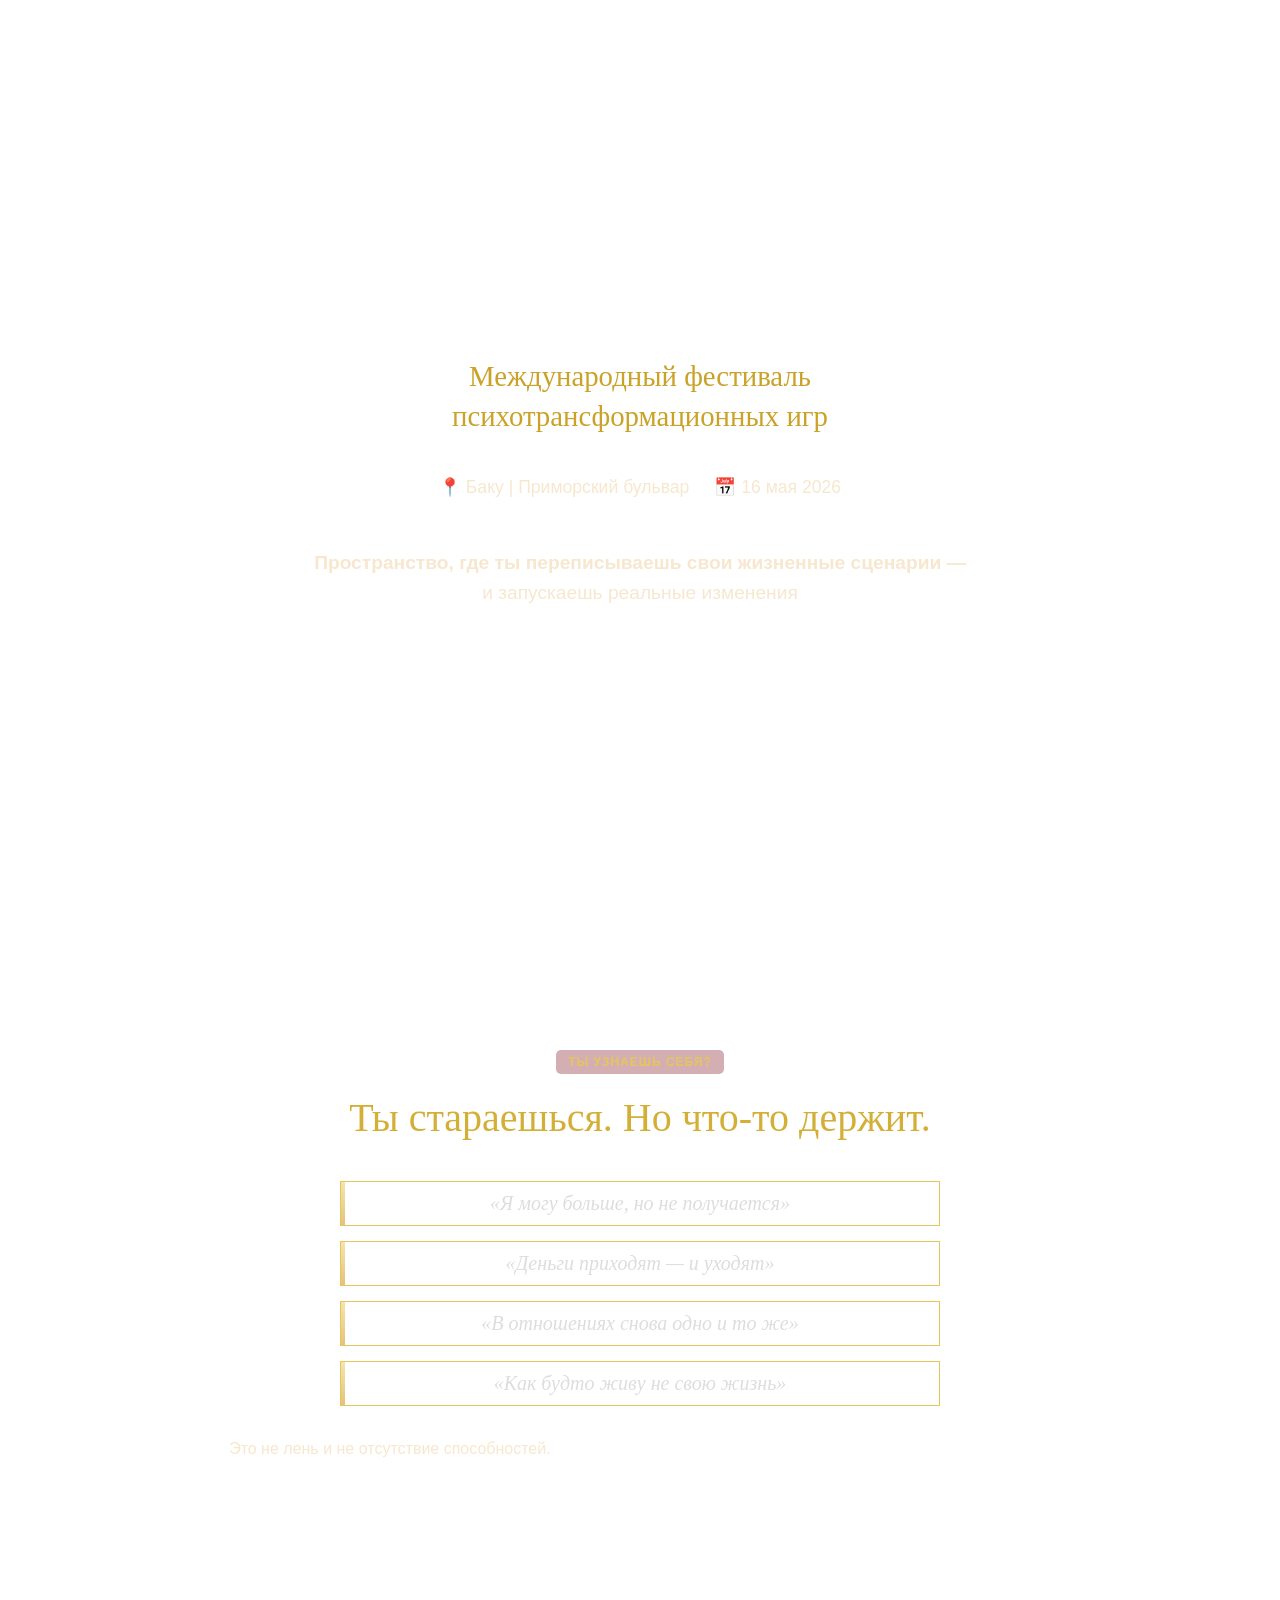
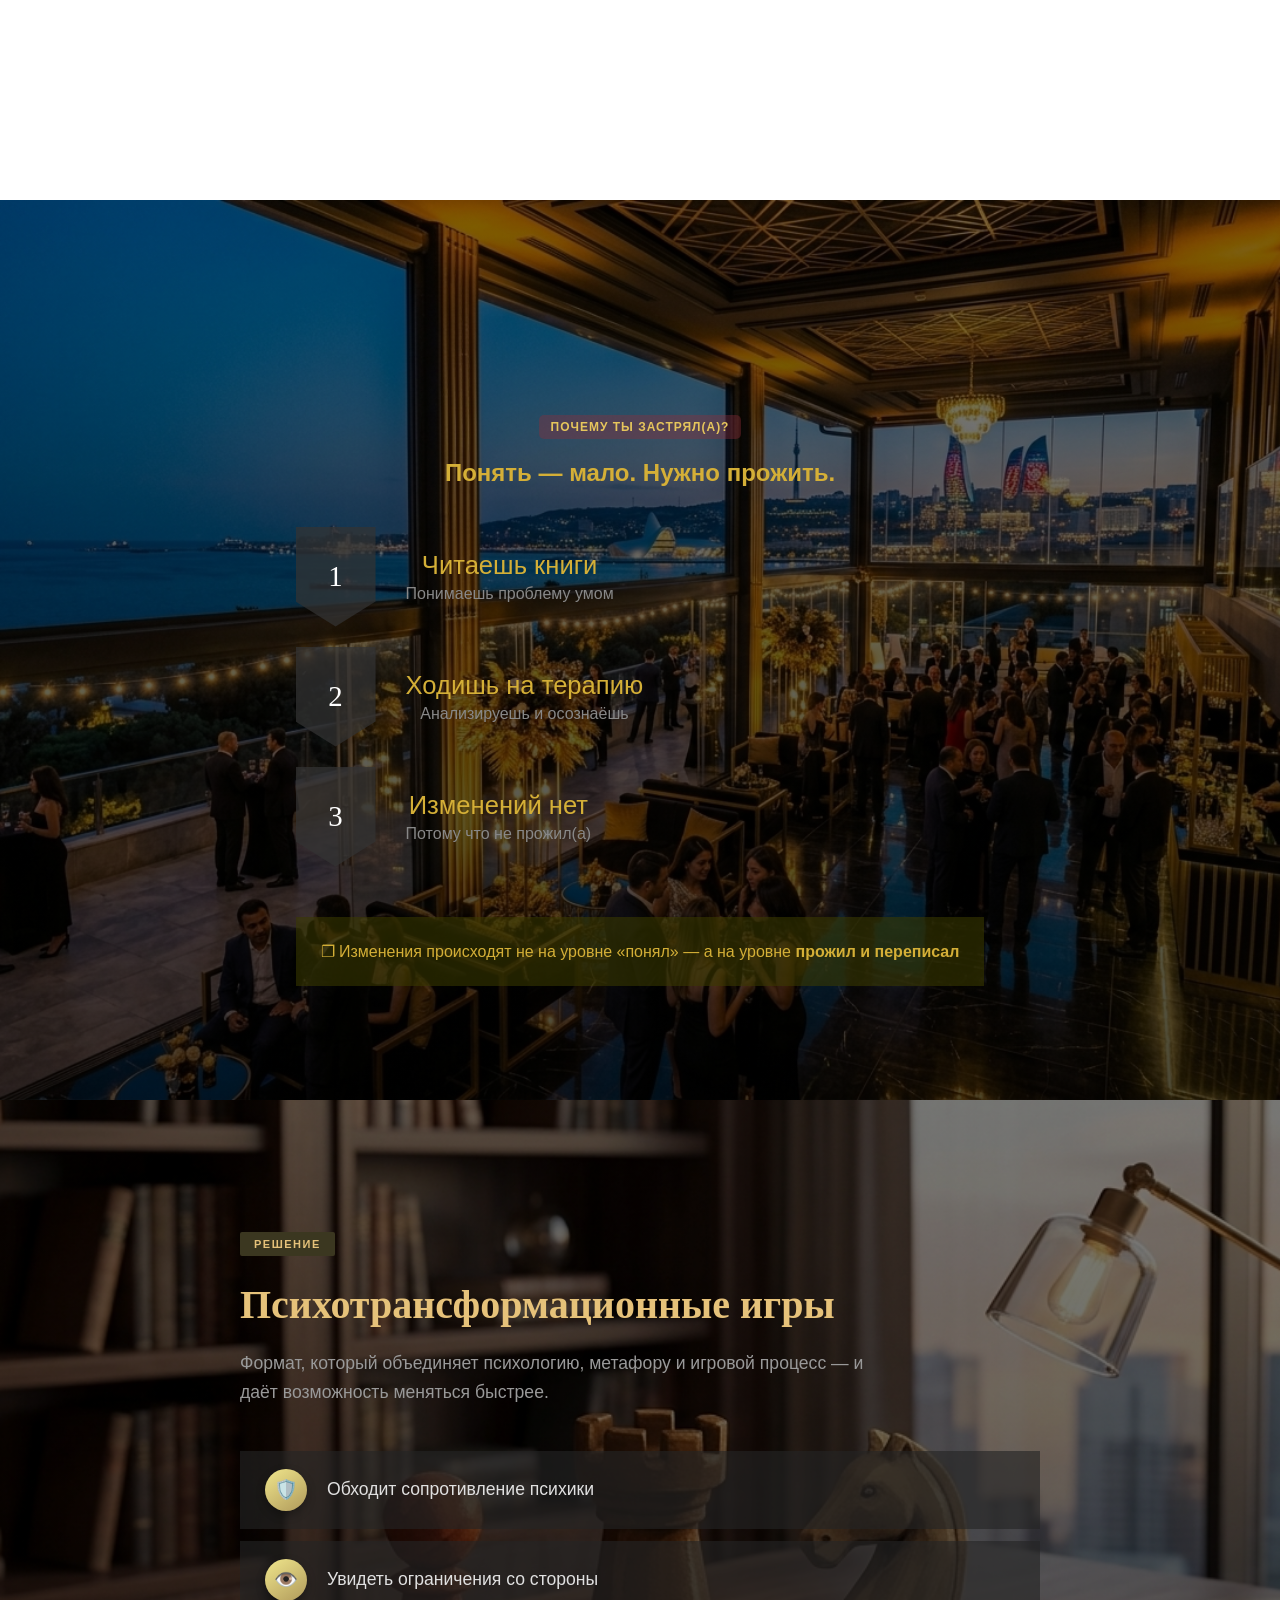
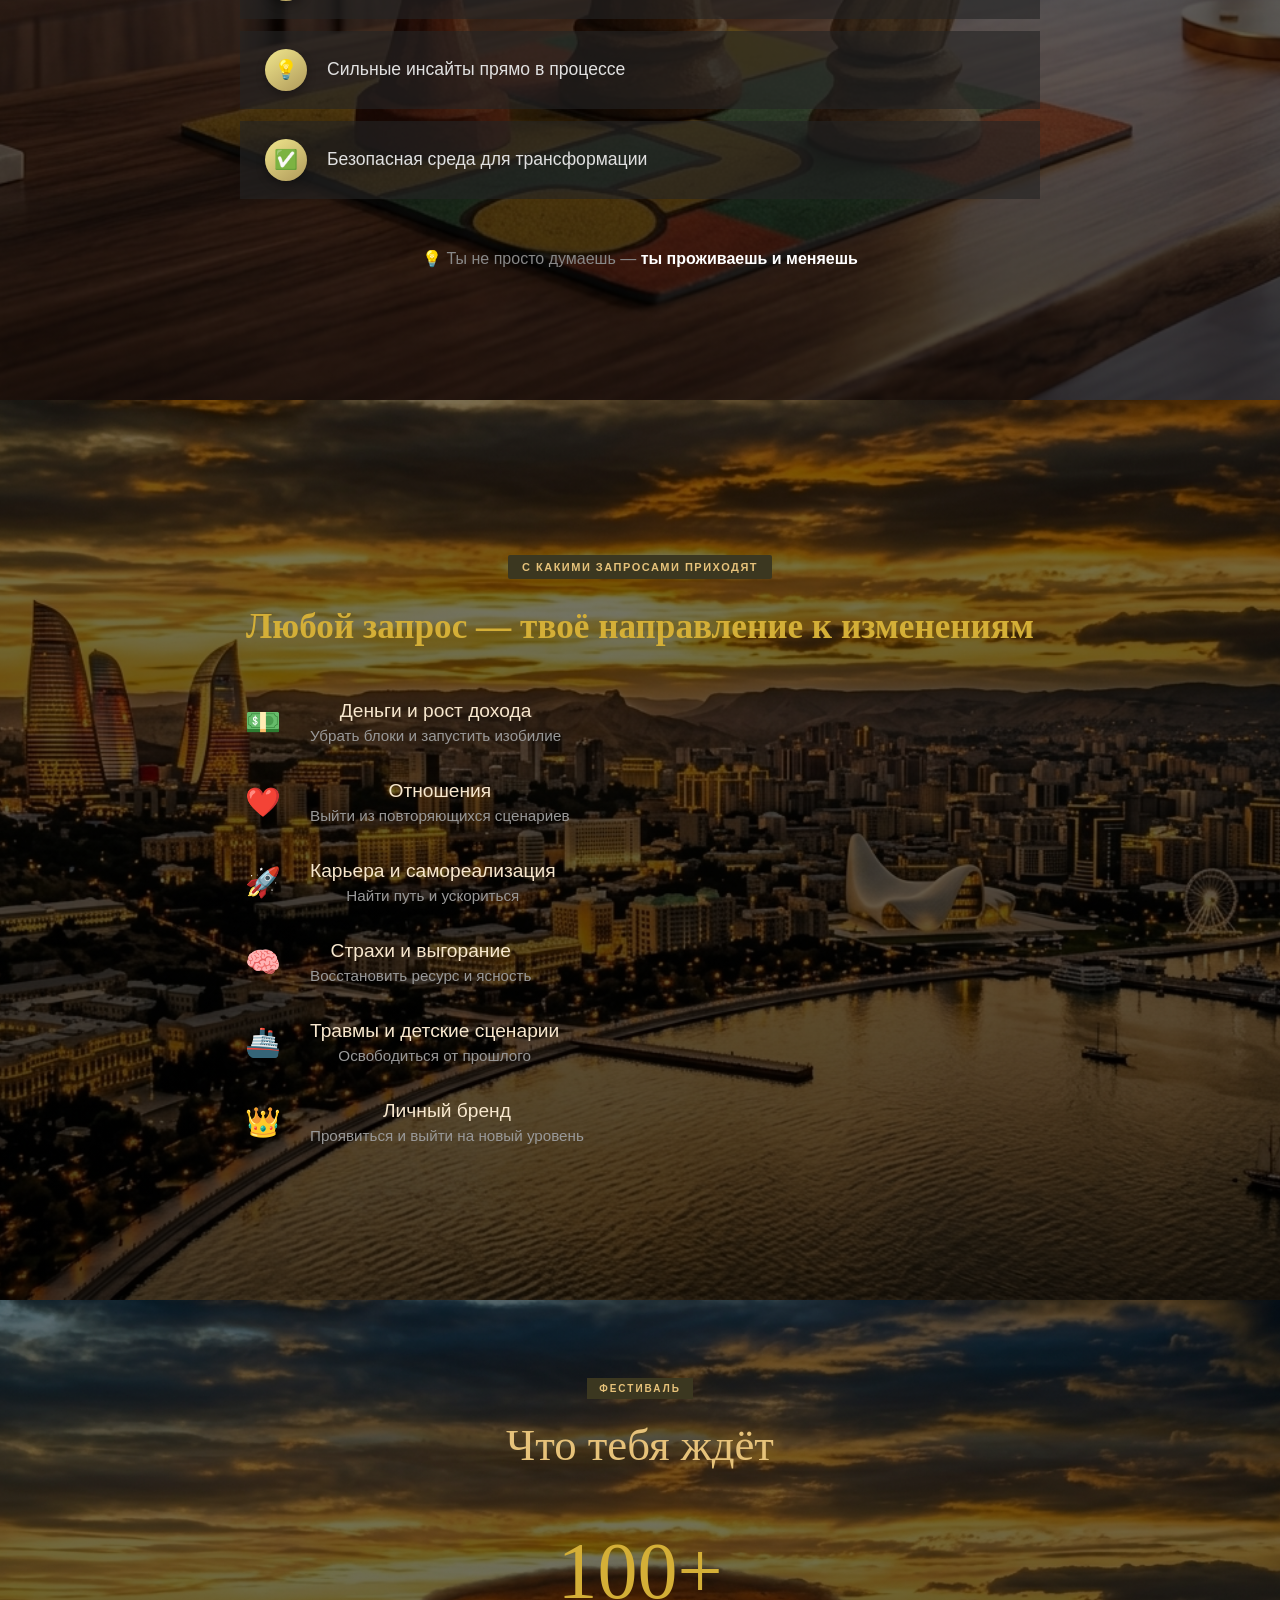
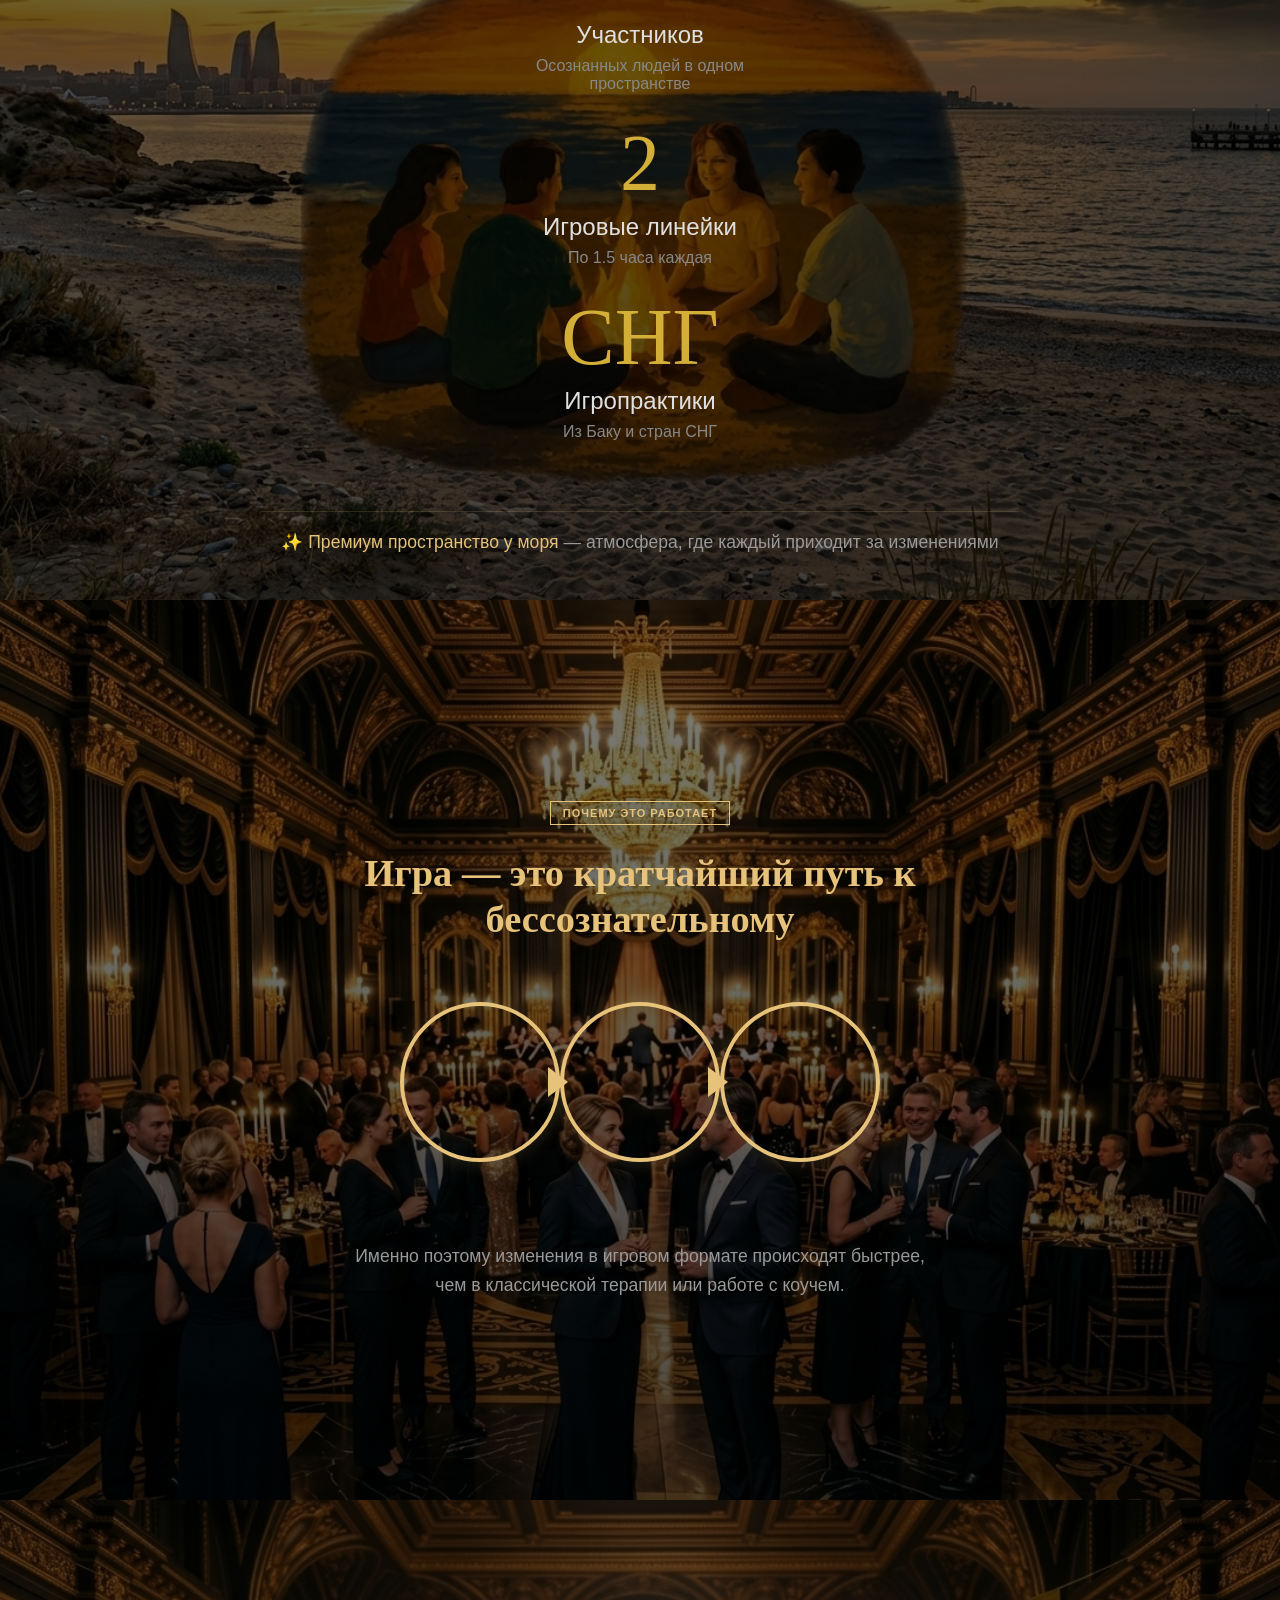
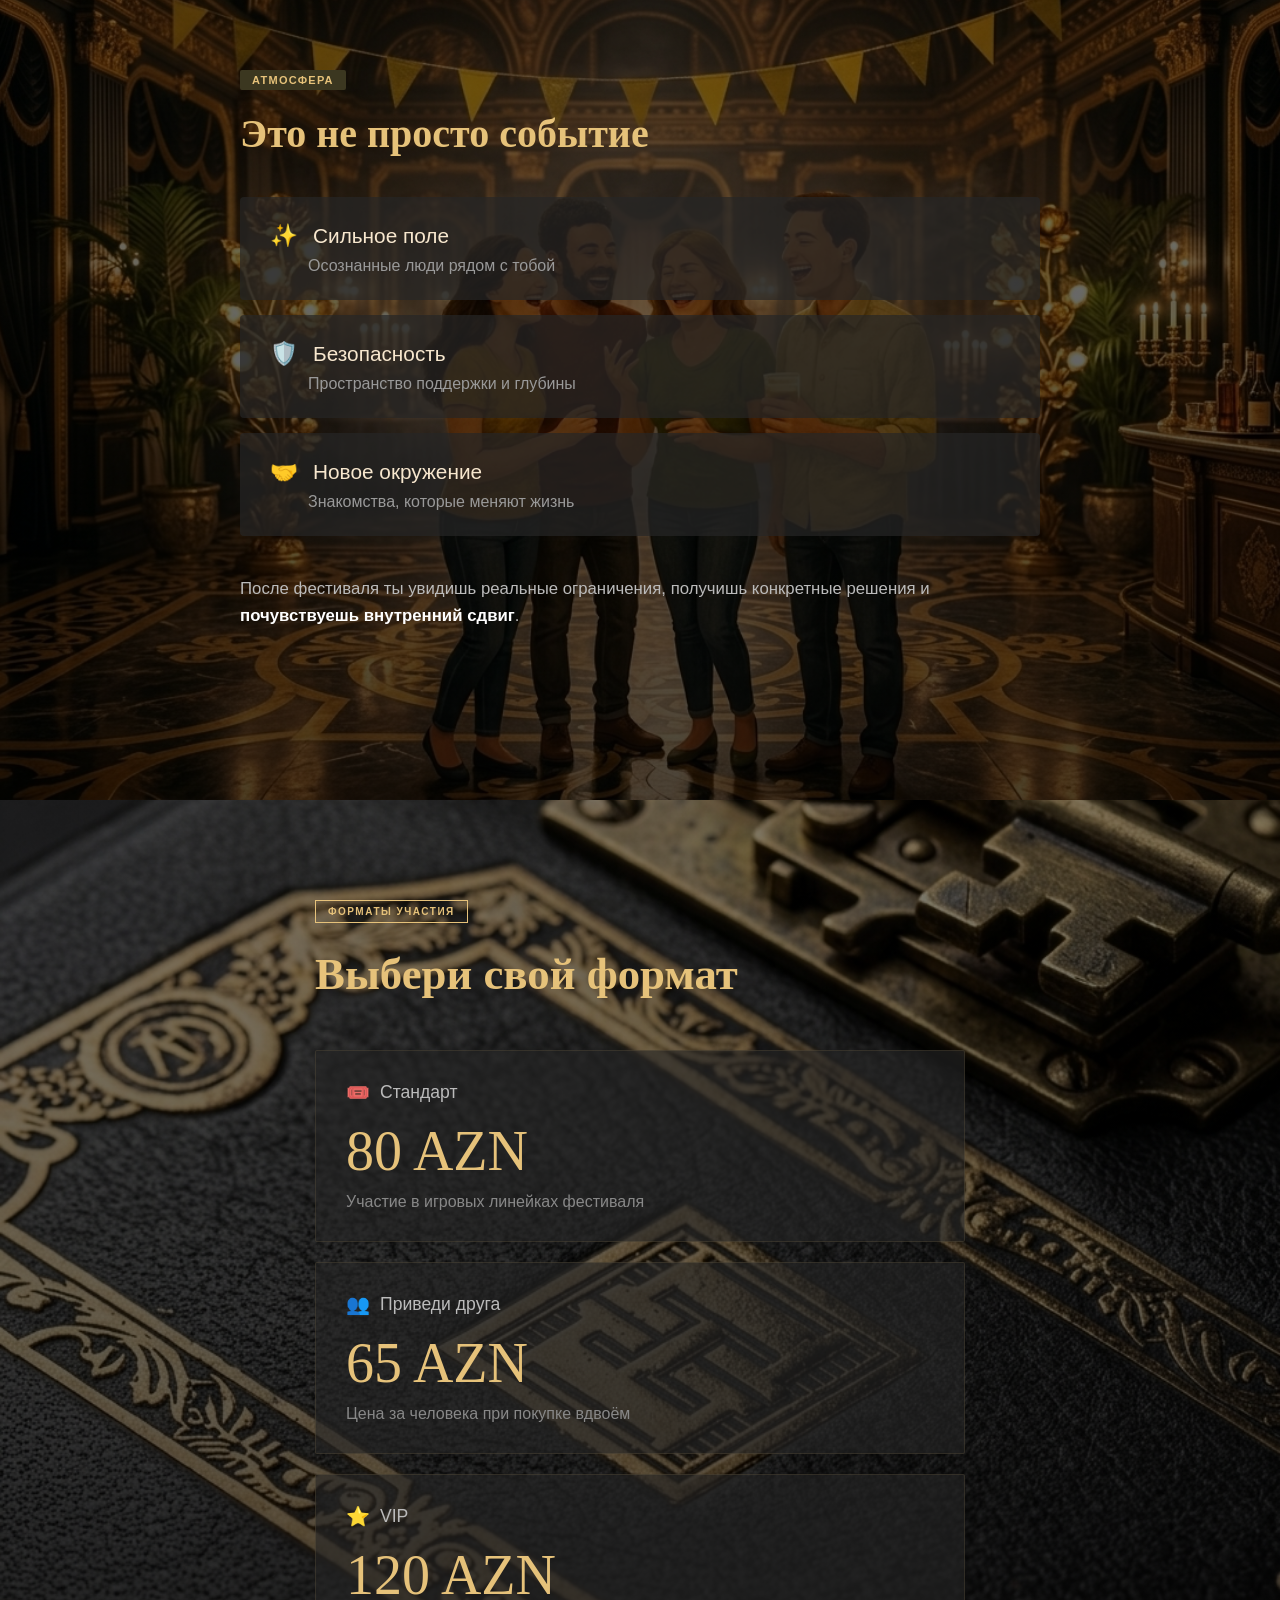
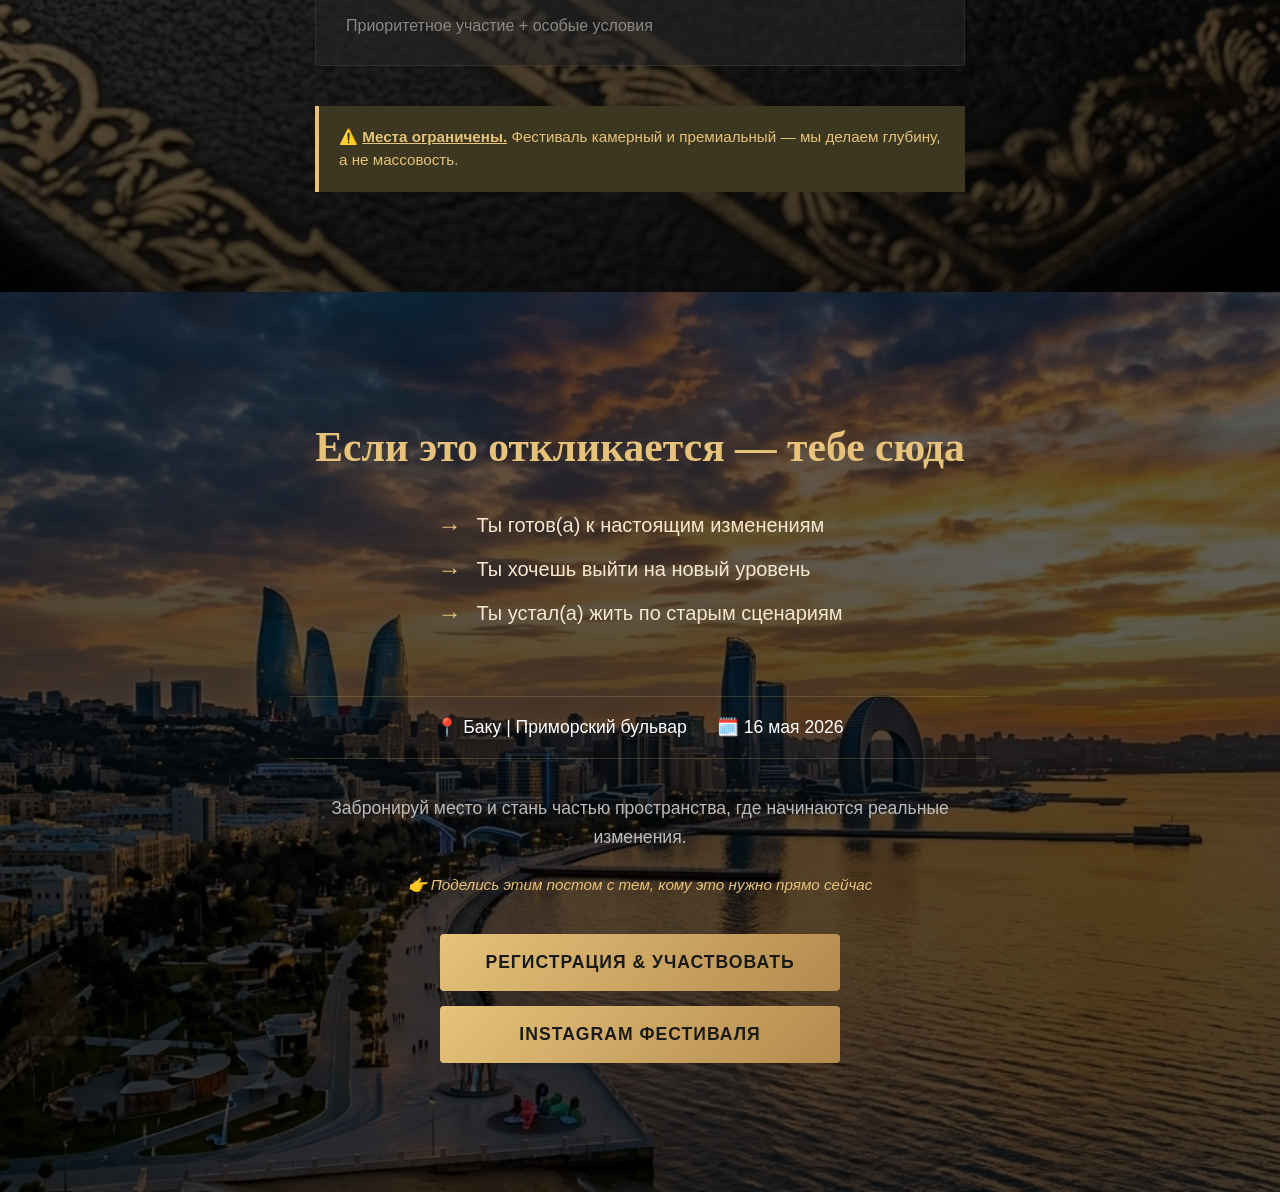
==== players.html @ 107373af "M 24.04 17:55" ====
<!DOCTYPE html>
<html lang="en">

<head>
    <meta charset="UTF-8">
    <meta name="viewport" content="width=device-width, initial-scale=1.0">
    <link rel="stylesheet" href="/assets/css/players-style.css">
    <title>Игроки</title>
</head>

<body>

    <div class="container">
        <header>
            <h1 class="main-title">MIND BALANCE FESTIVAL</h1>
            <h2 class="sub-title">Международный фестиваль <br> психотрансформационных игр</h2>
        </header>

        <div class="info-section">
            <span class="location">📍 Баку | Приморский бульвар</span>
            <span class="date">📅 16 мая 2026</span>
        </div>

        <div class="description">
            <p>Пространство, где ты переписываешь свои жизненные сценарии —</p>
            <p>и запускаешь реальные изменения</p>
        </div>
    </div>

    <section class="quiz-section">
        <div class="badge">ТЫ УЗНАЕШЬ СЕБЯ?</div>

        <h2 class="quiz-title">Ты стараешься. Но что-то держит.</h2>

        <div class="options-container">
            <div class="option-card">
                <p>«Я могу больше, но не получается»</p>
            </div>
            <div class="option-card">
                <p>«Деньги приходят — и уходят»</p>
            </div>
            <div class="option-card">
                <p>«В отношениях снова одно и то же»</p>
            </div>
            <div class="option-card">
                <p>«Как будто живу не свою жизнь»</p>
            </div>
        </div>

        <p class="quiz-footer">
            Это не лень и не отсутствие способностей. <strong>Это внутренние сценарии, которые управляют твоей
                жизнью.</strong>
        </p>
    </section>


    <section class="process-section">
        <div class="container-box">
            <div class="badge outline">ПОЧЕМУ ТЫ ЗАСТРЯЛ(А)?</div>
            <h2 class="section-title">Понять — мало. Нужно прожить.</h2>

            <div class="steps-container">
                <div class="step-item">
                    <div class="step-number">1</div>
                    <div class="step-text">
                        <h3>Читаешь книги</h3>
                        <p>Понимаешь проблему умом</p>
                    </div>
                </div>

                <div class="step-item">
                    <div class="step-number">2</div>
                    <div class="step-text">
                        <h3>Ходишь на терапию</h3>
                        <p>Анализируешь и осознаёшь</p>
                    </div>
                </div>

                <div class="step-item">
                    <div class="step-number">3</div>
                    <div class="step-text">
                        <h3>Изменений нет</h3>
                        <p>Потому что не прожил(a)</p>
                    </div>
                </div>
            </div>

            <div class="highlight-box">
                <p>
                    <span class="icon">❐</span>
                    Изменения происходят не на уровне «понял» — а на уровне
                    <strong>прожил и переписал</strong>
                </p>
            </div>
        </div>
    </section>



    <section class="solution-block-wrapper">
        <div class="solution-inner-container">

            <div class="solution-tag">РЕШЕНИЕ</div>

            <h2 class="solution-main-heading">Психотрансформационные игры</h2>

            <p class="solution-description-text">
                Формат, который объединяет психологию, метафору и игровой процесс — и даёт возможность меняться быстрее.
            </p>

            <div class="solution-cards-list">
                <div class="sol-single-card">
                    <div class="sol-icon-sphere">🛡️</div>
                    <div class="sol-card-content">Обходит сопротивление психики</div>
                </div>

                <div class="sol-single-card">
                    <div class="sol-icon-sphere">👁️</div>
                    <div class="sol-card-content">Увидеть ограничения со стороны</div>
                </div>

                <div class="sol-single-card">
                    <div class="sol-icon-sphere">💡</div>
                    <div class="sol-card-content">Сильные инсайты прямо в процессе</div>
                </div>

                <div class="sol-single-card">
                    <div class="sol-icon-sphere">✅</div>
                    <div class="sol-card-content">Безопасная среда для трансформации</div>
                </div>
            </div>

            <div class="solution-footer-note">
                <p>💡 Ты не просто думаешь — <span class="sol-white-bold">ты проживаешь и меняешь</span></p>
            </div>

        </div>
    </section>


    <section class="zapr-block-wrapper">
        <div class="zapr-inner-container">

            <div class="zapr-tag">С КАКИМИ ЗАПРОСАМИ ПРИХОДЯТ</div>

            <h2 class="zapr-main-heading">Любой запрос — твоё направление к изменениям</h2>

            <div class="zapr-list-container">

                <div class="zapr-single-item">
                    <div class="zapr-icon-frame">
                        <span class="zapr-icon-placeholder">💵</span>
                    </div>
                    <div class="zapr-text-frame">
                        <h3>Деньги и рост дохода</h3>
                        <p>Убрать блоки и запустить изобилие</p>
                    </div>
                </div>

                <div class="zapr-single-item">
                    <div class="zapr-icon-frame">
                        <span class="zapr-icon-placeholder">❤️</span>
                    </div>
                    <div class="zapr-text-frame">
                        <h3>Отношения</h3>
                        <p>Выйти из повторяющихся сценариев</p>
                    </div>
                </div>

                <div class="zapr-single-item">
                    <div class="zapr-icon-frame">
                        <span class="zapr-icon-placeholder">🚀</span>
                    </div>
                    <div class="zapr-text-frame">
                        <h3>Карьера и самореализация</h3>
                        <p>Найти путь и ускориться</p>
                    </div>
                </div>

                <div class="zapr-single-item">
                    <div class="zapr-icon-frame">
                        <span class="zapr-icon-placeholder">🧠</span>
                    </div>
                    <div class="zapr-text-frame">
                        <h3>Страхи и выгорание</h3>
                        <p>Восстановить ресурс и ясность</p>
                    </div>
                </div>

                <div class="zapr-single-item">
                    <div class="zapr-icon-frame">
                        <span class="zapr-icon-placeholder">🚢</span>
                    </div>
                    <div class="zapr-text-frame">
                        <h3>Травмы и детские сценарии</h3>
                        <p>Освободиться от прошлого</p>
                    </div>
                </div>

                <div class="zapr-single-item">
                    <div class="zapr-icon-frame">
                        <span class="zapr-icon-placeholder">👑</span>
                    </div>
                    <div class="zapr-text-frame">
                        <h3>Личный бренд</h3>
                        <p>Проявиться и выйти на новый уровень</p>
                    </div>
                </div>

            </div>

        </div>
    </section>


    <section class="fest-stats-section">
        <div class="fest-content-wrapper">

            <div class="fest-category-tag">ФЕСТИВАЛЬ</div>
            <h2 class="fest-title-heading">Что тебя ждёт</h2>

            <div class="fest-metrics-grid">

                <div class="fest-metric-card">
                    <div class="fest-big-number">100+</div>
                    <h3 class="fest-metric-label">Участников</h3>
                    <p class="fest-metric-desc">Осознанных людей в одном пространстве</p>
                </div>

                <div class="fest-metric-card">
                    <div class="fest-big-number">2</div>
                    <h3 class="fest-metric-label">Игровые линейки</h3>
                    <p class="fest-metric-desc">По 1.5 часа каждая</p>
                </div>

                <div class="fest-metric-card">
                    <div class="fest-big-number">СНГ</div>
                    <h3 class="fest-metric-label">Игропрактики</h3>
                    <p class="fest-metric-desc">Из Баку и стран СНГ</p>
                </div>

            </div>

            <div class="fest-premium-note">
                <p>✨ <strong>Премиум пространство у моря</strong> — атмосфера, где каждый приходит за изменениями</p>
            </div>

        </div>
    </section>


    <section class="path-section-wrapper">
        <div class="path-main-container">

            <div class="path-badge-tag">ПОЧЕМУ ЭТО РАБОТАЕТ</div>

            <h2 class="path-main-title">Игра — это кратчайший путь к бессознательному</h2>

            <div class="path-visual-steps">
                <div class="path-circle">
                    <div class="path-arrow-right"></div>
                </div>
                <div class="path-circle">
                    <div class="path-arrow-right"></div>
                </div>
                <div class="path-circle"></div>
            </div>

            <p class="path-footer-text">
                Именно поэтому изменения в игровом формате происходят быстрее,
                чем в классической терапии или работе с коучем.
            </p>

        </div>
    </section>


    <section class="atm-section-container">
        <div class="atm-content-box">

            <div class="atm-label-badge">АТМОСФЕРА</div>

            <h2 class="atm-main-title">Это не просто событие</h2>

            <div class="atm-cards-stack">
                <div class="atm-feature-card">
                    <div class="atm-card-header">
                        <span class="atm-icon">✨</span>
                        <h3>Сильное поле</h3>
                    </div>
                    <p>Осознанные люди рядом с тобой</p>
                </div>

                <div class="atm-feature-card">
                    <div class="atm-card-header">
                        <span class="atm-icon">🛡️</span>
                        <h3>Безопасность</h3>
                    </div>
                    <p>Пространство поддержки и глубины</p>
                </div>

                <div class="atm-feature-card">
                    <div class="atm-card-header">
                        <span class="atm-icon">🤝</span>
                        <h3>Новое окружение</h3>
                    </div>
                    <p>Знакомства, которые меняют жизнь</p>
                </div>
            </div>

            <div class="atm-summary-footer">
                <p>
                    После фестиваля ты увидишь реальные ограничения, получишь
                    конкретные решения и <strong>почувствуешь внутренний сдвиг</strong>.
                </p>
            </div>

        </div>
    </section>


    <section class="price-section-container">
        <div class="price-inner-wrapper">

            <div class="price-tag-label">ФОРМАТЫ УЧАСТИЯ</div>

            <h2 class="price-main-heading">Выбери свой формат</h2>

            <div class="price-cards-column">

                <div class="price-offer-card">
                    <div class="price-card-header">
                        <span class="price-badge-icon">🎟️</span>
                        <span class="price-category-name">Стандарт</span>
                    </div>
                    <div class="price-amount">80 AZN</div>
                    <p class="price-description">Участие в игровых линейках фестиваля</p>
                </div>

                <div class="price-offer-card">
                    <div class="price-card-header">
                        <span class="price-badge-icon">👥</span>
                        <span class="price-category-name">Приведи друга</span>
                    </div>
                    <div class="price-amount">65 AZN</div>
                    <p class="price-description">Цена за человека при покупке вдвоём</p>
                </div>

                <div class="price-offer-card">
                    <div class="price-card-header">
                        <span class="price-badge-icon">⭐</span>
                        <span class="price-category-name">VIP</span>
                    </div>
                    <div class="price-amount">120 AZN</div>
                    <p class="price-description">Приоритетное участие + особые условия</p>
                </div>

            </div>

            <div class="price-warning-box">
                <p>⚠️ <strong>Места ограничены.</strong> Фестиваль камерный и премиальный — мы делаем глубину, а не
                    массовость.</p>
            </div>

        </div>
    </section>


    <section class="final-cta-section">
        <div class="final-container">
            <h2 class="final-main-title">Если это откликается — тебе сюда</h2>

            <ul class="final-check-list">
                <li>
                    <span class="final-arrow">→</span>
                    Ты готов(а) к настоящим изменениям
                </li>
                <li>
                    <span class="final-arrow">→</span>
                    Ты хочешь выйти на новый уровень
                </li>
                <li>
                    <span class="final-arrow">→</span>
                    Ты устал(а) жить по старым сценариям
                </li>
            </ul>

            <div class="final-info-row">
                <div class="final-info-item">
                    <span class="final-emoji">📍</span> Баку | Приморский бульвар
                </div>
                <div class="final-info-item">
                    <span class="final-emoji">🗓️</span> 16 мая 2026
                </div>
            </div>

            <p class="final-invite-text">
                Забронируй место и стань частью пространства, где начинаются реальные изменения.
            </p>

            <div class="final-share-note">
                👉 Поделись этим постом с тем, кому это нужно прямо сейчас
            </div>

            <div class="final-button-group">
                <a href="https://docs.google.com/forms/d/e/1FAIpQLSdoWu3jQJHypkAMKvX91STcRVFlve3FWD7H4DeQUn0I_J26ZQ/viewform?pli=1"
                    class="final-gold-button">Регистрация & Участвовать</a>
                <a href="https://www.instagram.com/mindbalance.pro?utm_source=ig_web_button_share_sheet&igsh=ZDNlZDc0MzIxNw=="
                    class="final-gold-button instagram-btn">Instagram фестиваля</a>
            </div>
        </div>
    </section>



</body>

</html>
---- assets/css/players-style.css ----
* {
    margin: 0;
    padding: 0;
    box-sizing: border-box;
}

body {
    color: #ffffff;
    font-family: 'Montserrat', sans-serif;
    justify-content: center;
    align-items: center;
    width: 100%;
    min-height: 100vh;
    text-align: center;
}

.container {
    /* background-color: #1a1a1a; */
    background: linear-gradient(#1c1c1c90),
        url('/assets/img/image/Hero.jpg.png') center / cover no-repeat;
    padding: 20px;
    justify-content: center;
    align-items: center;
    display: flex;
    flex-direction: column;
    min-height: 100vh;
    text-align: center;
}

/* MIND BALANCE FESTIVAL */
.main-title {
    font-family: 'Playfair Display', serif;
    font-size: 3rem;
    letter-spacing: 2px;
    /* background: linear-gradient(to right, #f3e5ab, #e6c27a); */
    background: linear-gradient(#D4AF37);
    color: #D4AF37;
    /* Oltin rang gradient */
    -webkit-background-clip: text;
    -webkit-text-fill-color: transparent;
    margin-bottom: 10px;
    text-transform: uppercase;
}

/* Ikkinchi darajali sarlavha */
.sub-title {
    font-family: 'Playfair Display', serif;
    font-size: 1.8rem;
    font-weight: 400;
    /* color: #e6c27a; */
    color: #C9A227;
    line-height: 1.4;
    margin-bottom: 40px;
}

/* Joylashuv va Sana */
.info-section {
    font-size: 1.1rem;
    /* color: #cccccc; */
    /* color: #AFAFAF; */
    color: #F7E7CE;
    margin-bottom: 50px;
    font-weight: 300;
}

.info-section span {
    margin: 0 10px;
}

/* Pastki matn */
.description {
    /* color: #F7E7CE; */
    color: #F7E7CE;
    font-size: 1.2rem;
    line-height: 1.6;
    font-weight: 400;
}

.description p:first-child {
    font-weight: bold;
}

/* Mobil qurilmalar uchun moslashuvchanlik (Responsive) */
/* @media (max-width: 600px,) {
    .main-title {
        font-size: 2rem;
    }

    .sub-title {
        font-size: 1.3rem;
    }

    .info-section {
        display: flex;
        flex-direction: column;
        gap: 10px;
    }
} */


@media (max-width: 992px) {
    .main-title {
        font-size: 2.8rem;
        /* Biroz kichraytiramiz */
        letter-spacing: 2px;
    }

    .sub-title {
        font-size: 1.5rem;
    }

    .container {
        padding: 40px 30px;
        /* Yonlardagi masofani kengaytiramiz */
    }
}

/* 2. O'rta va kichik telefonlar uchun (768px gacha) */
@media (max-width: 768px) {
    .main-title {
        font-size: 2.2rem;
        line-height: 1.2;
    }

    .sub-title {
        font-size: 1.3rem;
        margin-bottom: 30px;
    }

    .info-section {
        flex-direction: column;
        /* Manzil va sana ustma-ust tushadi */
        gap: 15px;
        align-items: center;
    }

    .info-section span {
        display: block;
        margin: 0;
        font-size: 1rem;
        color: #F7E7CE;
        /* Siz tanlagan yorqin shampan rangi */
    }
}

/* 3. Juda kichik telefonlar (480px gacha) */
@media (max-width: 480px) {
    .container {
        padding: 60px 15px;
        /* Tepadan ko'proq joy tashlaymiz */
    }

    .main-title {
        font-size: 1.8rem;
        /* Ekran juda kichik bo'lsa ham sig'ishi uchun */
        letter-spacing: 1px;
    }

    .sub-title {
        font-size: 1.1rem;
        padding: 0 10px;
    }

    .description {
        font-size: 1rem;
        line-height: 1.5;
    }
}

/* 4. Oq bo'shliq (Horizontal scroll) paydo bo'lmasligi uchun filtr */
html,
body {
    max-width: 100%;
    overflow-x: hidden;
}



/* Grandfather */






.quiz-section {
    background: linear-gradient(#1c1c1c90),
        url('/assets/img/image/Grandfather.jpg.png') center / cover no-repeat;
    width: 100%;
    height: 100vh;
    padding-bottom: 10px;
    margin: 0 auto;
}

/* Yuqoridagi kichik yozuv */
.badge {
    display: inline-block;
    /* background-color: #3d3d29; */
    background-color: #8e2c3b62;
    /* Xira yashil/oltin fon */
    /* color: #c4b07b; */
    color: #E6C65C;
    padding: 5px 12px;
    font-size: 0.75rem;
    letter-spacing: 1px;
    margin-bottom: 20px;
    border-radius: 5px;
    margin-top: 150px;
    font-weight: 600;
}

/* Asosiy sarlavha */
.quiz-title {
    font-family: 'Playfair Display', serif;
    font-size: 2.5rem;
    /* color: #e6c27a; */
    color: #D4AF37;
    /* Oltin rang */
    margin-bottom: 40px;
    font-weight: 400;
}

/* Variantlar konteyneri */
.options-container {
    display: flex;
    flex-direction: column;
    gap: 15px;
    margin-bottom: 30px;
}

/* Variant kartochkalari */
.option-card {
    border: 1px solid #E6C65C;
    padding: 10px 20px;
    color: #F1DDC4;
    margin: 0 auto;
    width: 100%;
    max-width: 600px;
    position: relative;
    background: rgba(255, 255, 255, 0.02);
    transition: 0.3s;
    margin: 0px, 20px;
    cursor: pointer;
}

/* Chap tomondagi oltin chiziq */
.option-card::before {
    content: "";
    position: absolute;
    left: 0;
    top: 0;
    bottom: 0;
    width: 4px;
    background: linear-gradient(to bottom, #f3e5ab, #e6c27a);
}

.option-card p {
    font-family: 'Playfair Display', serif;
    font-style: italic;
    font-size: 1.25rem;
    color: #ddd;
}

.option-card:hover {
    background: rgba(255, 255, 255, 0.05);
    border-color: #666;
}

/* Pastki matn */
.quiz-footer {
    font-size: 1rem;
    line-height: 1.6;
    /* color: #aaa; */
    color: #F7E7CE;
    font-weight: 300;
}

.quiz-footer strong {
    color: #ffffff;
    font-weight: 600;
}

/* Mobil qurilmalar uchun */
@media (max-width: 600px) {
    .quiz-title {
        font-size: 1.8rem;
    }

    .option-card p {
        font-size: 1.1rem;
    }
}


/* Kniga */


.process-section {
    background: linear-gradient(rgba(0, 0, 0, 0.5), rgba(0, 0, 0, 0.7)),
        url('/assets/img/image/People.png') center / cover no-repeat;
    width: 100%;
    height: 100%;
    min-height: 100vh;
    padding: 10px;
    background-color: #1a1a1a;
    display: flex;
    color: #D4AF37;
    justify-content: center;
    align-items: center;
}




/* Bosqichlar konteyneri */
.steps-container {
    display: flex;
    flex-direction: column;
    gap: 20px;
    margin-top: 40px;
}

.step-item {
    display: flex;
    align-items: center;
    gap: 30px;
}

/* Strelka ko'rinishidagi raqam */
.step-number {
    background-color: #333333ba;
    color: #fff;
    min-width: 80px;
    height: 100px;
    display: flex;
    align-items: center;
    justify-content: center;
    font-size: 1.8rem;
    font-family: 'Playfair Display', serif;
    /* Rasmdagi strelka shaklini yasash */
    clip-path: polygon(0% 0%, 100% 0%, 100% 75%, 50% 100%, 0% 75%);
}

.step-text h3 {
    font-size: 1.6rem;
    /* color: #fff; */
    color: #D4AF37;
    margin-bottom: 5px;
    font-weight: 400;
}

.step-text p {
    color: #888;
    font-size: 1rem;
}

/* Pastki yashil/zaytun rangli blok */
.process-section .highlight-box {
    background-color: #3b3b0092;
    /* To'q zaytun foni */
    border-left: none;
    /* Oldingi boxdan farqli ravishda border yo'q */
    padding: 25px;
    margin-top: 50px;
    margin-bottom: 50px;
    display: flex;
    gap: 15px;
}

/* Mobil moslashuv (Responsive) */
@media (max-width: 600px) {
    .step-number {
        min-width: 60px;
        height: 80px;
        font-size: 1.4rem;
    }

    .step-text h3 {
        font-size: 1.2rem;
    }

    .section-title {
        font-size: 1.8rem;
    }
}

/* Shaxmat */

.solution-block-wrapper {
    background: linear-gradient(rgba(0, 0, 0, 0.5), rgba(0, 0, 0, 0.7)),
        url('/assets/img/image/Shaxmat.png.png') center / cover no-repeat;
    width: 100%;
    min-height: 100vh;
    /* padding: 100px 20px; */
    background-color: #1a1a1a;
    /* Umumiy fon bilan bir xil */
    display: flex;
    justify-content: center;
    align-items: center;
}

/* Ichki konteyner */
.solution-inner-container {
    max-width: 800px;
    width: 100%;
    text-align: left;
}

/* Sariq Badge */
.solution-tag {
    display: inline-block;
    background-color: #3b3720;
    color: #e6c27a;
    padding: 6px 14px;
    font-size: 11px;
    font-weight: bold;
    letter-spacing: 1.5px;
    margin-bottom: 25px;
    border-radius: 2px;
}

/* Sarlavha */
.solution-main-heading {
    font-family: 'Playfair Display', serif;
    font-size: 2.5rem;
    color: #e6c27a;
    margin-bottom: 20px;
    line-height: 1.2;
}

/* Subtitr */
.solution-description-text {
    font-size: 1.1rem;
    color: #999;
    line-height: 1.6;
    margin-bottom: 45px;
    max-width: 650px;
}

/* Kartalar ro'yxati */
.solution-cards-list {
    display: flex;
    flex-direction: column;
    gap: 12px;
}

/* Alohida karta */
.sol-single-card {
    background-color: #2424249e;
    /* Bir oz ochroq fon */
    padding: 18px 25px;
    display: flex;
    align-items: center;
    gap: 20px;
    transition: all 0.3s ease;
}

.sol-single-card:hover {
    background-color: #2d2d2d98;
    transform: translateX(8px);
}

/* Oltin doira ikonka */
.sol-icon-sphere {
    min-width: 42px;
    height: 42px;
    background: linear-gradient(145deg, #f0e68c, #b09a5b);
    border-radius: 50%;
    display: flex;
    align-items: center;
    justify-content: center;
    font-size: 1.2rem;
    box-shadow: 0 4px 10px rgba(0, 0, 0, 0.3);
}

/* Karta ichidagi matn */
.sol-card-content {
    color: #e0e0e0;
    font-size: 1.1rem;
    font-weight: 300;
}


/* Pastki qism */
.solution-footer-note {
    margin-top: 50px;
    text-align: center;
    font-size: 1rem;
    color: #888;
}


.sol-white-bold {
    color: #ffffff;
    font-weight: bold;
}

/* Mobil moslashuv */
@media (max-width: 768px) {
    .solution-main-heading {
        font-size: 1.8rem;
    }

    .sol-single-card {
        padding: 15px;
    }
}

/* Shahar */


.zapr-block-wrapper {
    background: linear-gradient(rgba(0, 0, 0, 0.5), rgba(0, 0, 0, 0.7)),
        url('/assets/img/image/Shahar.sky.png') center / cover no-repeat;
    width: 100%;
    min-height: 100vh;
    /* padding: 100px 20px; */
    background-color: #1a1a1a;
    /* Oldingi bloklar bilan bir xil fon rangi */
    display: flex;
    justify-content: center;
    align-items: center;
}

/* Ichki konteyner */
.zapr-inner-container {
    max-width: 800px;
    width: 100%;
}

/* Seksiyaning sariq tagi */
.zapr-tag {
    display: inline-block;
    background-color: #3b3720;
    /* To'q sariq fon rangi */
    color: #e6c27a;
    /* Oltinsimon rang */
    padding: 6px 14px;
    font-size: 11px;
    font-weight: bold;
    letter-spacing: 1.5px;
    margin-bottom: 25px;
    border-radius: 2px;
}

/* Sarlavha (Heading) */
.zapr-main-heading {
    font-family: 'Playfair Display', serif;
    /* Agar bu shriftdan foydalanmasangiz, o'chiring */
    font-size: 2.2rem;
    /* color: #ffffff; */
    color: #D4AF37;
    margin-bottom: 50px;
    line-height: 1.3;
}

/* Ro'yxat konteyneri */
.zapr-list-container {
    display: flex;
    flex-direction: column;
    gap: 35px;
}

/* Alohida ro'yxat elementi */
.zapr-single-item {
    display: flex;
    align-items: flex-start;
    /* Ikonka va matnni bir chiziqqa tekislash */
    gap: 25px;
}

/* Ikonka romi (o'lchami va o'rtaga tekislash) */
.zapr-icon-frame {
    min-width: 45px;
    height: 45px;
    display: flex;
    justify-content: center;
    align-items: center;
}

/* Ikonka placeholder (haqiqiy ikonkalaringiz o'lchami) */
.zapr-icon-placeholder {
    font-size: 1.8rem;
    color: #e6c27a;
    /* Agar emojilardan foydalansangiz, bu rang ishlamaydi */
}

/* Matn ramkasi */
.zapr-text-frame h3 {
    font-size: 1.2rem;
    /* color: #e0e0e0; */
    color: #F7E7CE;
    margin-bottom: 5px;
    font-weight: 300;
}

.zapr-text-frame p {
    font-size: 0.95rem;
    color: #999999;
    font-weight: 300;
}

/* Mobil moslashuv */
@media (max-width: 768px) {
    .zapr-main-heading {
        font-size: 1.8rem;
    }

    .zapr-single-item {
        gap: 15px;
    }

    .zapr-icon-frame {
        min-width: 35px;
        height: 35px;
    }

    .zapr-icon-placeholder {
        font-size: 1.4rem;
    }

    .zapr-text-frame h3 {
        font-size: 1rem;
    }
}

/* Gulxan */

.fest-stats-section {
    background: linear-gradient(rgba(0, 0, 0, 0.5), rgba(0, 0, 0, 0.7)),
        url('/assets/img/image/Olov-olov.png') center / cover no-repeat;
    width: 100%;
    height: 100%;
    min-height: 100vh;
    /* padding: 100px 20px; */
    background-color: #1a1a1a;
    display: flex;
    justify-content: center;
    align-items: center;
}

.fest-content-wrapper {
    max-width: 900px;
    width: 100%;
    text-align: center;
    /* Markazlashtirilgan dizayn */
}

/* Sariq Badge */
.fest-category-tag {
    display: inline-block;
    background-color: #3b3720;
    color: #e6c27a;
    padding: 5px 12px;
    font-size: 10px;
    font-weight: bold;
    letter-spacing: 2px;
    margin-top: 50px;
    margin-bottom: 20px;
    text-transform: uppercase;
}

/* Sarlavha */
.fest-title-heading {
    font-family: 'Playfair Display', serif;
    font-size: 2.8rem;
    color: #e6c27a;
    margin-bottom: 60px;
    font-weight: 400;
}

/* Ko'rsatkichlar to'plami */
.fest-metrics-grid {
    display: flex;
    flex-direction: column;
    gap: 30px;
    /* Har bir raqam orasidagi masofa */
    margin-bottom: 30px;
}

.fest-metric-card {
    display: flex;
    flex-direction: column;
    align-items: center;
}

/* Katta raqamlar */
.fest-big-number {
    font-family: 'Playfair Display', serif;
    font-size: 5rem;
    /* color: #ffffff; */
    color: #D4AF37;
    line-height: 1;
    margin-bottom: 10px;
    font-weight: 300;
}

/* Label matni */
.fest-metric-label {
    font-size: 1.5rem;
    color: #e0e0e0;
    margin-bottom: 8px;
    font-weight: 400;
}

/* Tavsif matni */
.fest-metric-desc {
    font-size: 1rem;
    color: #888888;
    max-width: 300px;
}

/* Pastki eslatma */
.fest-premium-note {
    margin-top: 40px;
    padding: 20px;
    border-top: 1px solid rgba(230, 194, 122, 0.15);
    display: inline-block;
}

.fest-premium-note p {
    color: #999;
    font-size: 1.1rem;
}

.fest-premium-note strong {
    color: #e6c27a;
    font-weight: 500;
}

/* Mobil versiya */
@media (max-width: 768px) {
    .fest-big-number {
        font-size: 3.5rem;
    }

    .fest-title-heading {
        font-size: 2rem;
    }

    .fest-metric-label {
        font-size: 1.2rem;
    }
}

/* Football */

.path-section-wrapper {
    background: linear-gradient(rgba(0, 0, 0, 0.5), rgba(0, 0, 0, 0.7)),
        url('/assets/img/image/Kechki-party.png') center / cover no-repeat;
    width: 100%;
    /* height: 100%; */
    min-height: 100vh;
    /* padding: 100px 20px; */
    /* background-color: #1a1a1a; */
    display: flex;
    justify-content: center;
    align-items: center;
    color: #ffffff;
}

.path-main-container {
    max-width: 800px;
    width: 100%;
    text-align: center;
}

/* Badge */
.path-badge-tag {
    display: inline-block;
    border: 1px solid #e6c27a;
    color: #e6c27a;
    padding: 5px 12px;
    font-size: 11px;
    letter-spacing: 1px;
    margin-bottom: 25px;
    font-weight: bold;
}

/* Sarlavha */
.path-main-title {
    font-family: 'Playfair Display', serif;
    font-size: 2.4rem;
    color: #e6c27a;
    margin-bottom: 60px;
    line-height: 1.2;
    max-width: 700px;
    margin-left: auto;
    margin-right: auto;
}

/* Vizual doiralar konteyneri */
.path-visual-steps {
    display: flex;
    justify-content: center;
    align-items: center;
    gap: 0px;
    /* Doiralar bir-biriga tegib turishi uchun */
    margin-bottom: 80px;
}

/* Oltin doira */
.path-circle {
    width: 160px;
    height: 160px;
    border: 4px solid #e6c27a;
    /* Oltin hoshiya */
    border-radius: 50%;
    position: relative;
    box-shadow: 0 0 20px rgba(230, 194, 122, 0.2);
}

/* Doiralar orasidagi strelka (uchburchak) */
.path-arrow-right {
    position: absolute;
    right: -12px;
    /* Keyingi doira ustiga chiqishi uchun */
    top: 50%;
    transform: translateY(-50%);
    width: 0;
    height: 0;
    border-top: 15px solid transparent;
    border-bottom: 15px solid transparent;
    border-left: 20px solid #e6c27a;
    /* Oltin rangli strelka uchi */
    z-index: 2;
}

/* Pastki matn */
.path-footer-text {
    font-size: 1.1rem;
    color: #999;
    line-height: 1.6;
    max-width: 600px;
    margin-left: auto;
    margin-right: auto;
}

/* Mobil versiya uchun moslashuv */
@media (max-width: 768px) {
    .path-main-title {
        font-size: 1.8rem;
    }

    .path-circle {
        width: 100px;
        height: 100px;
        border-width: 3px;
    }

    .path-arrow-right {
        border-top: 10px solid transparent;
        border-bottom: 10px solid transparent;
        border-left: 14px solid #e6c27a;
        right: -8px;
    }
}



/* Birthday */


.atm-section-container {
    background: linear-gradient(rgba(0, 0, 0, 0.5), rgba(0, 0, 0, 0.7)),
        url('/assets/img/image/Birthday.png') center / cover no-repeat;
    width: 100%;
    min-height: 100vh;
    padding: 80px 20px;
    background-color: #1a1a1a;
    /* Saytning umumiy qora foni */
    display: flex;
    justify-content: center;
    align-items: center;
}

.atm-content-box {
    max-width: 800px;
    width: 100%;
    text-align: left;
}

/* Sariq kichik sarlavha */
.atm-label-badge {
    display: inline-block;
    background-color: #3b3720;
    color: #e6c27a;
    padding: 4px 12px;
    font-size: 11px;
    font-weight: bold;
    letter-spacing: 1.2px;
    margin-bottom: 20px;
    border-radius: 2px;
}

/* Asosiy sarlavha */
.atm-main-title {
    font-family: 'Playfair Display', serif;
    font-size: 2.5rem;
    color: #e6c27a;
    margin-bottom: 40px;
}

/* Kartochkalar to'plami */
.atm-cards-stack {
    display: flex;
    flex-direction: column;
    gap: 15px;
    margin-bottom: 40px;
}

/* Har bir kartochka stili */
.atm-feature-card {
    background-color: #262626b2;
    /* Rasmda bo'lgani kabi to'q kulrang */
    padding: 25px 30px;
    border-radius: 4px;
    transition: transform 0.3s ease, background-color 0.3s ease;
}

.atm-feature-card:hover {
    /* background-color: #2d2d2d; */
    transform: translateY(-5px);
}

.atm-card-header {
    display: flex;
    align-items: center;
    gap: 15px;
    margin-bottom: 8px;
}

.atm-icon {
    font-size: 1.4rem;
}

.atm-feature-card h3 {
    /* color: #ffffff; */
    color: #F7E7CE;
    font-size: 1.3rem;
    font-weight: 400;
    margin: 0;
}

.atm-feature-card p {
    color: #999;
    font-size: 1rem;
    margin-left: 38px;
    /* Ikonka bilan matnni tekislash uchun */
}

/* Pastki xulosa matni */
.atm-summary-footer {
    margin-top: 30px;
    line-height: 1.6;
}

.atm-summary-footer p {
    color: #bbbbbb;
    font-size: 1.05rem;
    max-width: 700px;
}

.atm-summary-footer strong {
    color: #ffffff;
    font-weight: bold;
}

/* Mobil qurilmalar uchun moslashuv */
@media (max-width: 768px) {
    .atm-main-title {
        font-size: 1.8rem;
    }

    .atm-feature-card {
        padding: 20px;
    }

    .atm-feature-card p {
        margin-left: 0;
        margin-top: 10px;
    }
}

/* Kalitlar */

.price-section-container {
    background: linear-gradient(rgba(0, 0, 0, 0.5), rgba(0, 0, 0, 0.7)),
        url('/assets/img/image/Keys-kalit.png') center / cover no-repeat;
    width: 100%;
    min-height: 100vh;
    padding: 100px 20px;
    background-color: #1a1a1a;
    display: flex;
    justify-content: center;
    align-items: center;
}

.price-inner-wrapper {
    max-width: 650px;
    /* Narxlar kartalari ixchamroq bo'lishi uchun */
    width: 100%;
    text-align: left;
}

/* Sariq Badge */
.price-tag-label {
    display: inline-block;
    border: 1px solid #e6c27a;
    color: #e6c27a;
    padding: 5px 12px;
    font-size: 10px;
    font-weight: bold;
    letter-spacing: 1.5px;
    margin-bottom: 25px;
}

/* Sarlavha */
.price-main-heading {
    font-family: 'Playfair Display', serif;
    font-size: 2.8rem;
    color: #e6c27a;
    margin-bottom: 50px;
}

/* Kartalar ustuni */
.price-cards-column {
    display: flex;
    flex-direction: column;
    gap: 20px;
    margin-bottom: 40px;
}

/* Alohida narx kartasi */
.price-offer-card {
    background-color: #2626269e;
    border: 1px solid rgba(230, 194, 122, 0.1);
    padding: 30px;
    border-radius: 2px;
    position: relative;
    transition: all 0.3s ease;
}

.price-offer-card:hover {
    border-color: #e6c27a;
    background-color: #2d2d2dc3;
    transform: scale(1.02);
}

/* Karta ichidagi elementlar */
.price-card-header {
    display: flex;
    align-items: center;
    gap: 10px;
    margin-bottom: 15px;
}

.price-badge-icon {
    font-size: 1.2rem;
}

.price-category-name {
    color: #bbbbbb;
    font-size: 1.1rem;
}

.price-amount {
    font-family: 'Playfair Display', serif;
    font-size: 3.5rem;
    color: #e6c27a;
    font-weight: 500;
    margin-bottom: 10px;
}

.price-description {
    color: #888888;
    font-size: 1rem;
}

/* Pastki sariq ogohlantirish qutisi */
.price-warning-box {
    background-color: #3b3720;
    border-left: 4px solid #e6c27a;
    padding: 20px;
    margin-top: 30px;
}

.price-warning-box p {
    color: #e6c27a;
    font-size: 0.95rem;
    margin: 0;
    line-height: 1.5;
}

.price-warning-box strong {
    font-weight: bold;
    text-decoration: underline;
}

/* Mobil versiya */
@media (max-width: 600px) {
    .price-main-heading {
        font-size: 2rem;
    }

    .price-amount {
        font-size: 2.5rem;
    }

    .price-offer-card {
        padding: 20px;
    }
}


/* Boy */


/* Основная секция */
.final-cta-section {
    background: linear-gradient(rgba(0, 0, 0, 0.6), rgba(0, 0, 0, 0.7)),
        url('/assets/img/image/Ocean.png') center / cover no-repeat;
    width: 100%;
    min-height: 100vh;
    /* Используем min-height вместо height */
    padding: 100px 20px;
    background-color: #1a1a1a;
    display: flex;
    align-items: center;
    /* Центрирование по вертикали */
    justify-content: center;
    text-align: center;
    box-sizing: border-box;
}

.final-container {
    max-width: 700px;
    width: 100%;
}

.final-main-title {
    font-family: 'Playfair Display', serif;
    font-size: 2.6rem;
    color: #e6c27a;
    margin-bottom: 40px;
    line-height: 1.3;
}

.final-check-list {
    list-style: none;
    padding: 0;
    margin: 0 auto 50px auto;
    display: inline-block;
    text-align: left;
}

.final-check-list li {
    font-size: 1.25rem;
    color: #F7E7CE;
    margin-bottom: 20px;
    display: flex;
    align-items: flex-start;
    /* Для многострочного текста */
    font-weight: 300;
}

.final-arrow {
    color: #e6c27a;
    margin-right: 15px;
    font-size: 1.5rem;
    line-height: 1;
}

.final-info-row {
    display: flex;
    justify-content: center;
    gap: 30px;
    margin-bottom: 35px;
    border-top: 1px solid rgba(230, 194, 122, 0.2);
    border-bottom: 1px solid rgba(230, 194, 122, 0.2);
    padding: 20px 0;
}

.final-info-item {
    color: #ffffff;
    font-size: 1.1rem;
}

.final-invite-text {
    font-size: 1.1rem;
    color: #bbbbbb;
    line-height: 1.6;
    margin-bottom: 25px;
}

.final-share-note {
    font-size: 0.95rem;
    color: #e6c27a;
    margin-bottom: 40px;
    font-style: italic;
}

/* Группа кнопок */
.final-button-group {
    display: flex;
    flex-direction: column;
    gap: 15px;
    align-items: center;
}

.final-gold-button {
    display: inline-block;
    width: 100%;
    max-width: 400px;
    padding: 18px 45px;
    background: linear-gradient(135deg, #e6c27a 0%, #b38a4d 100%);
    color: #1a1a1a;
    text-decoration: none;
    font-weight: bold;
    font-size: 1.1rem;
    border-radius: 4px;
    text-transform: uppercase;
    letter-spacing: 1px;
    transition: all 0.3s ease;
}

.final-gold-button:hover {
    transform: translateY(-3px);
    box-shadow: 0 10px 25px rgba(230, 194, 122, 0.4);
}

/* Адаптив */
@media (max-width: 768px) {
    .final-cta-section {
        padding: 60px 15px;
    }

    .final-main-title {
        font-size: 1.8rem !important;
    }

    .final-info-row {
        flex-direction: column;
        gap: 15px;
    }

    .final-check-list li {
        font-size: 1rem !important;
    }
}
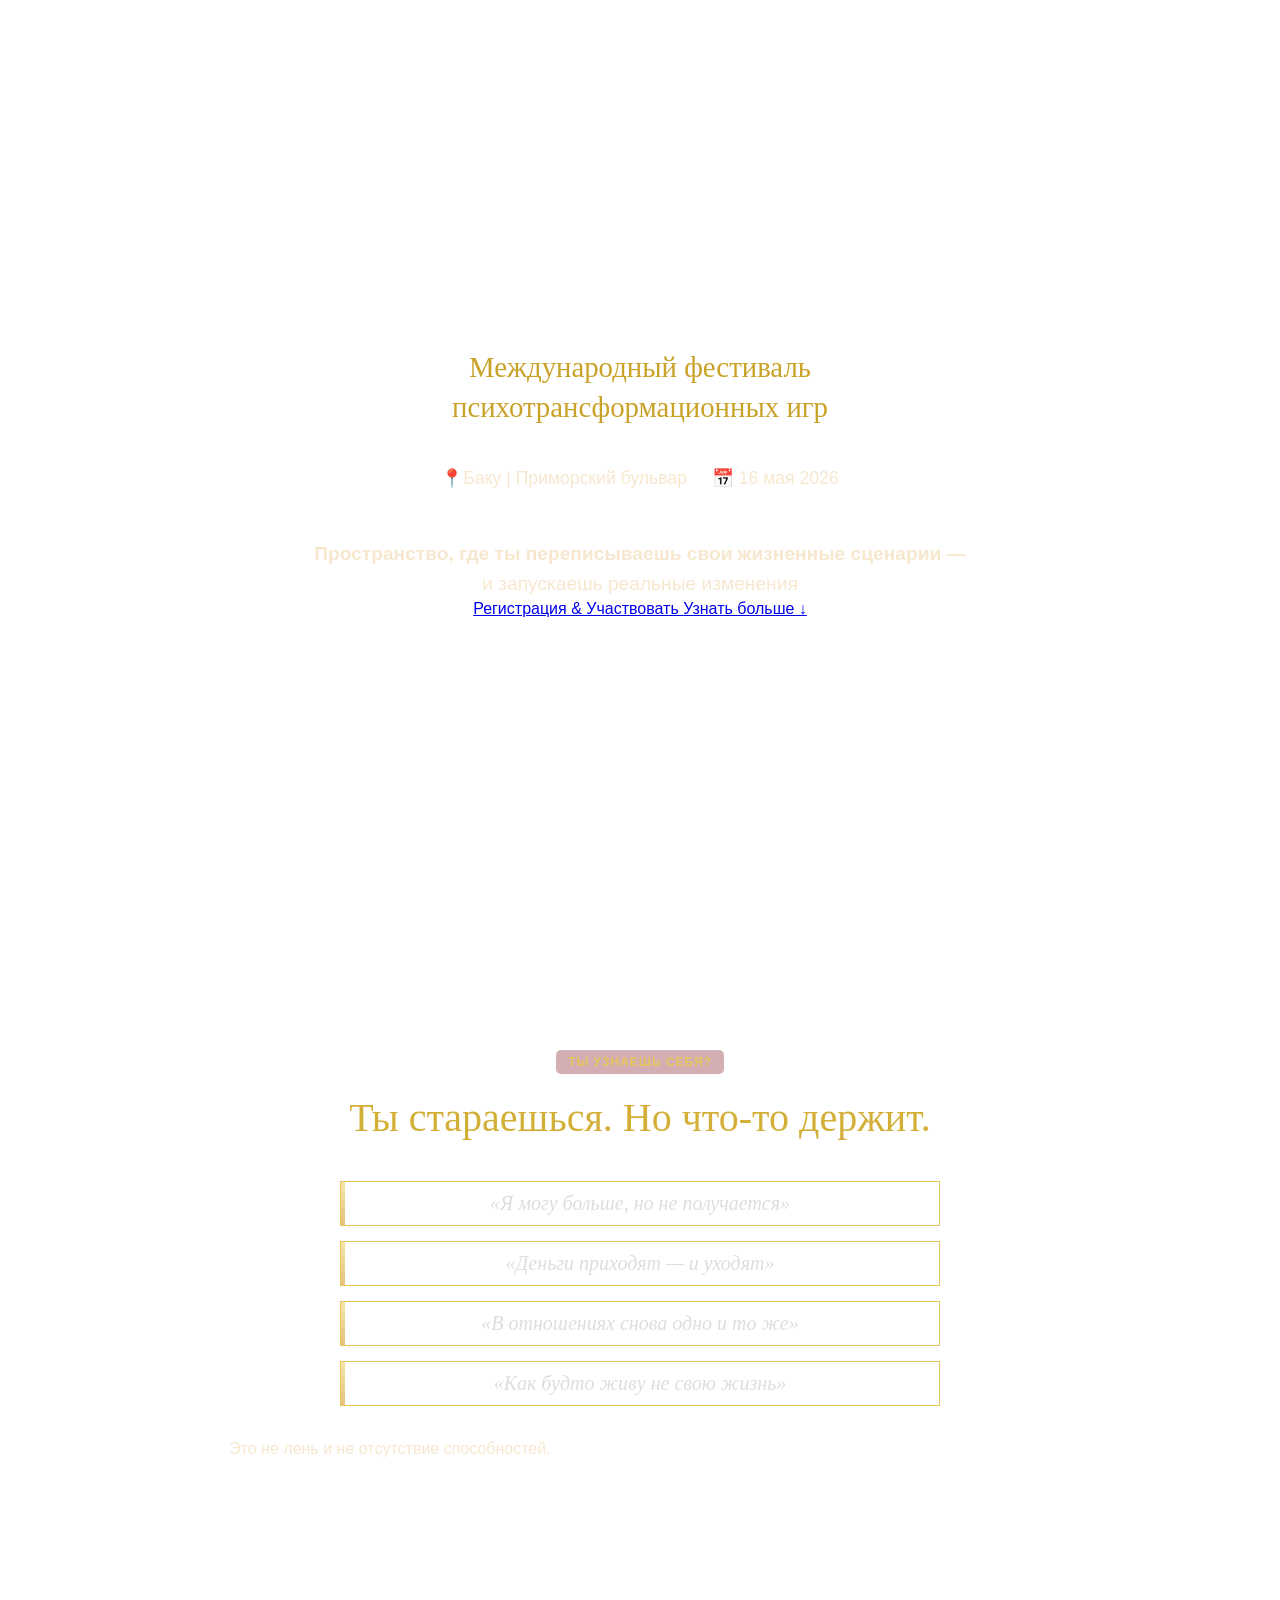
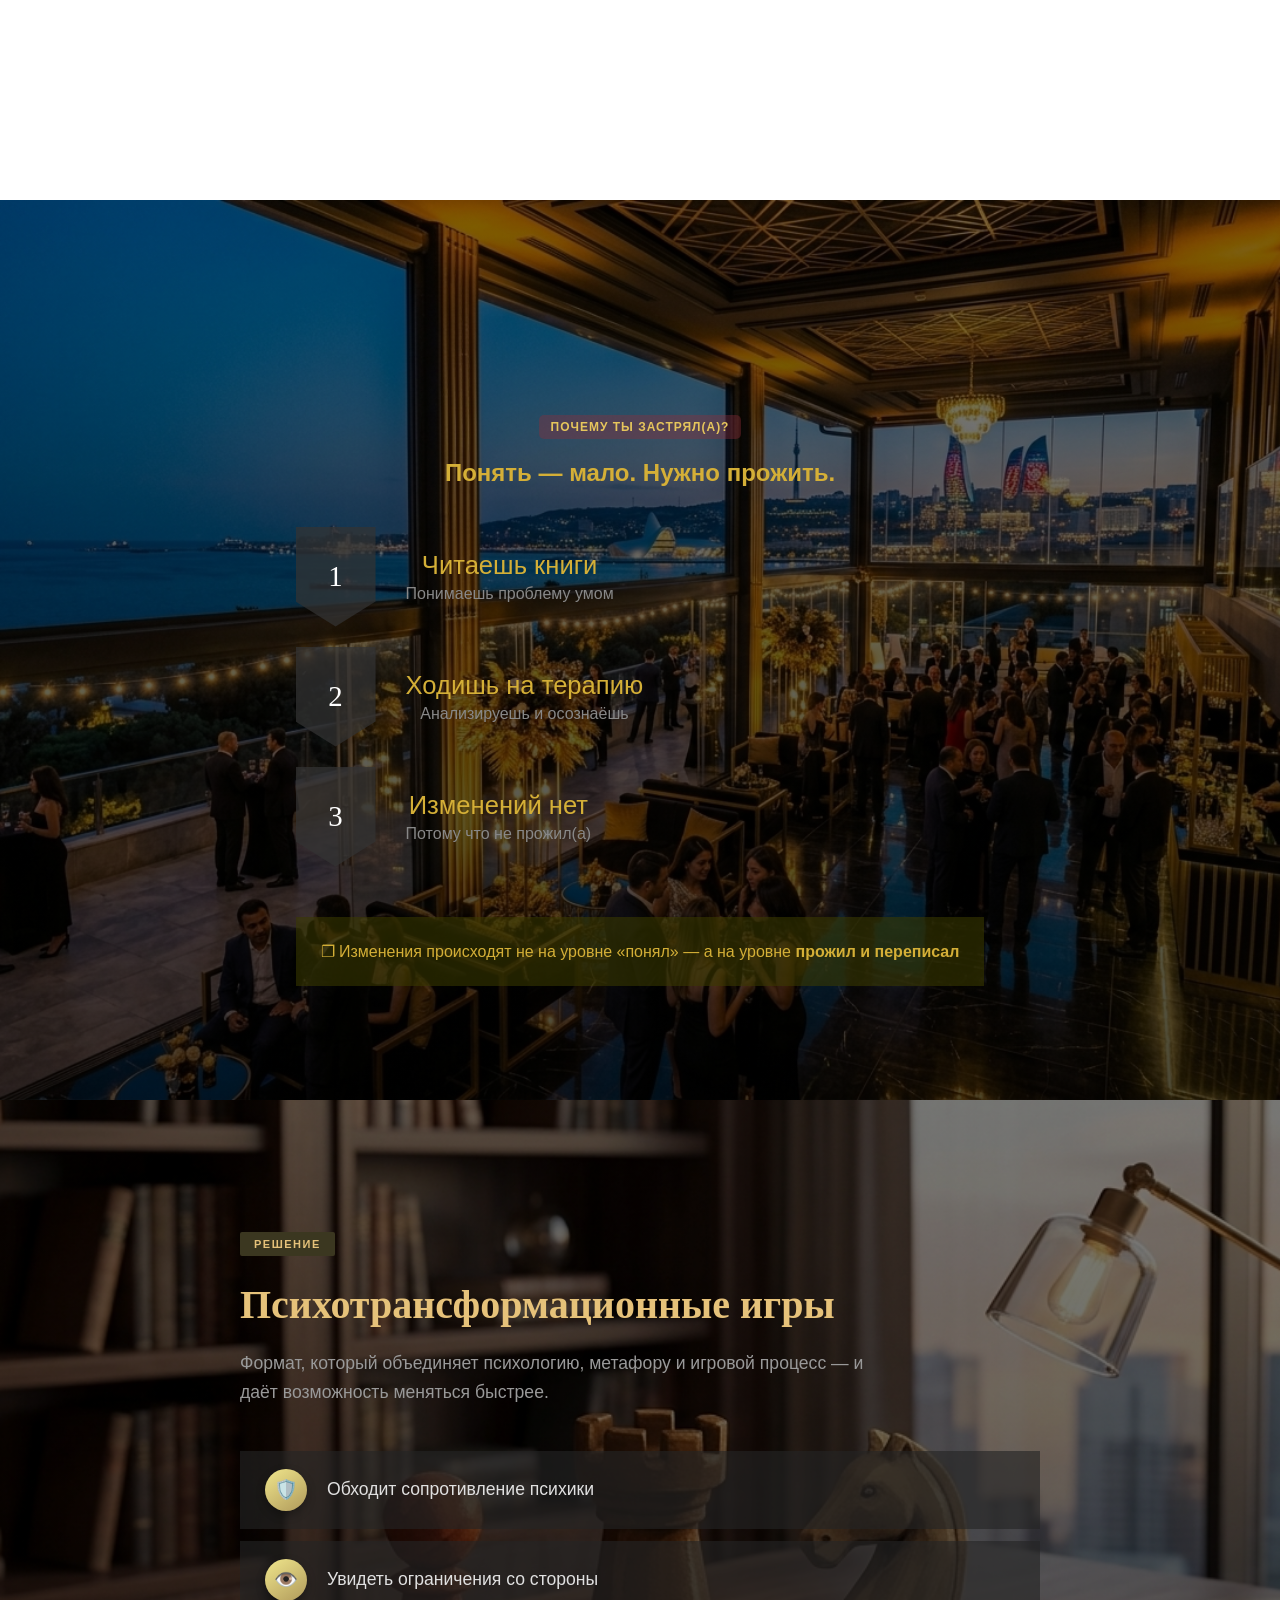
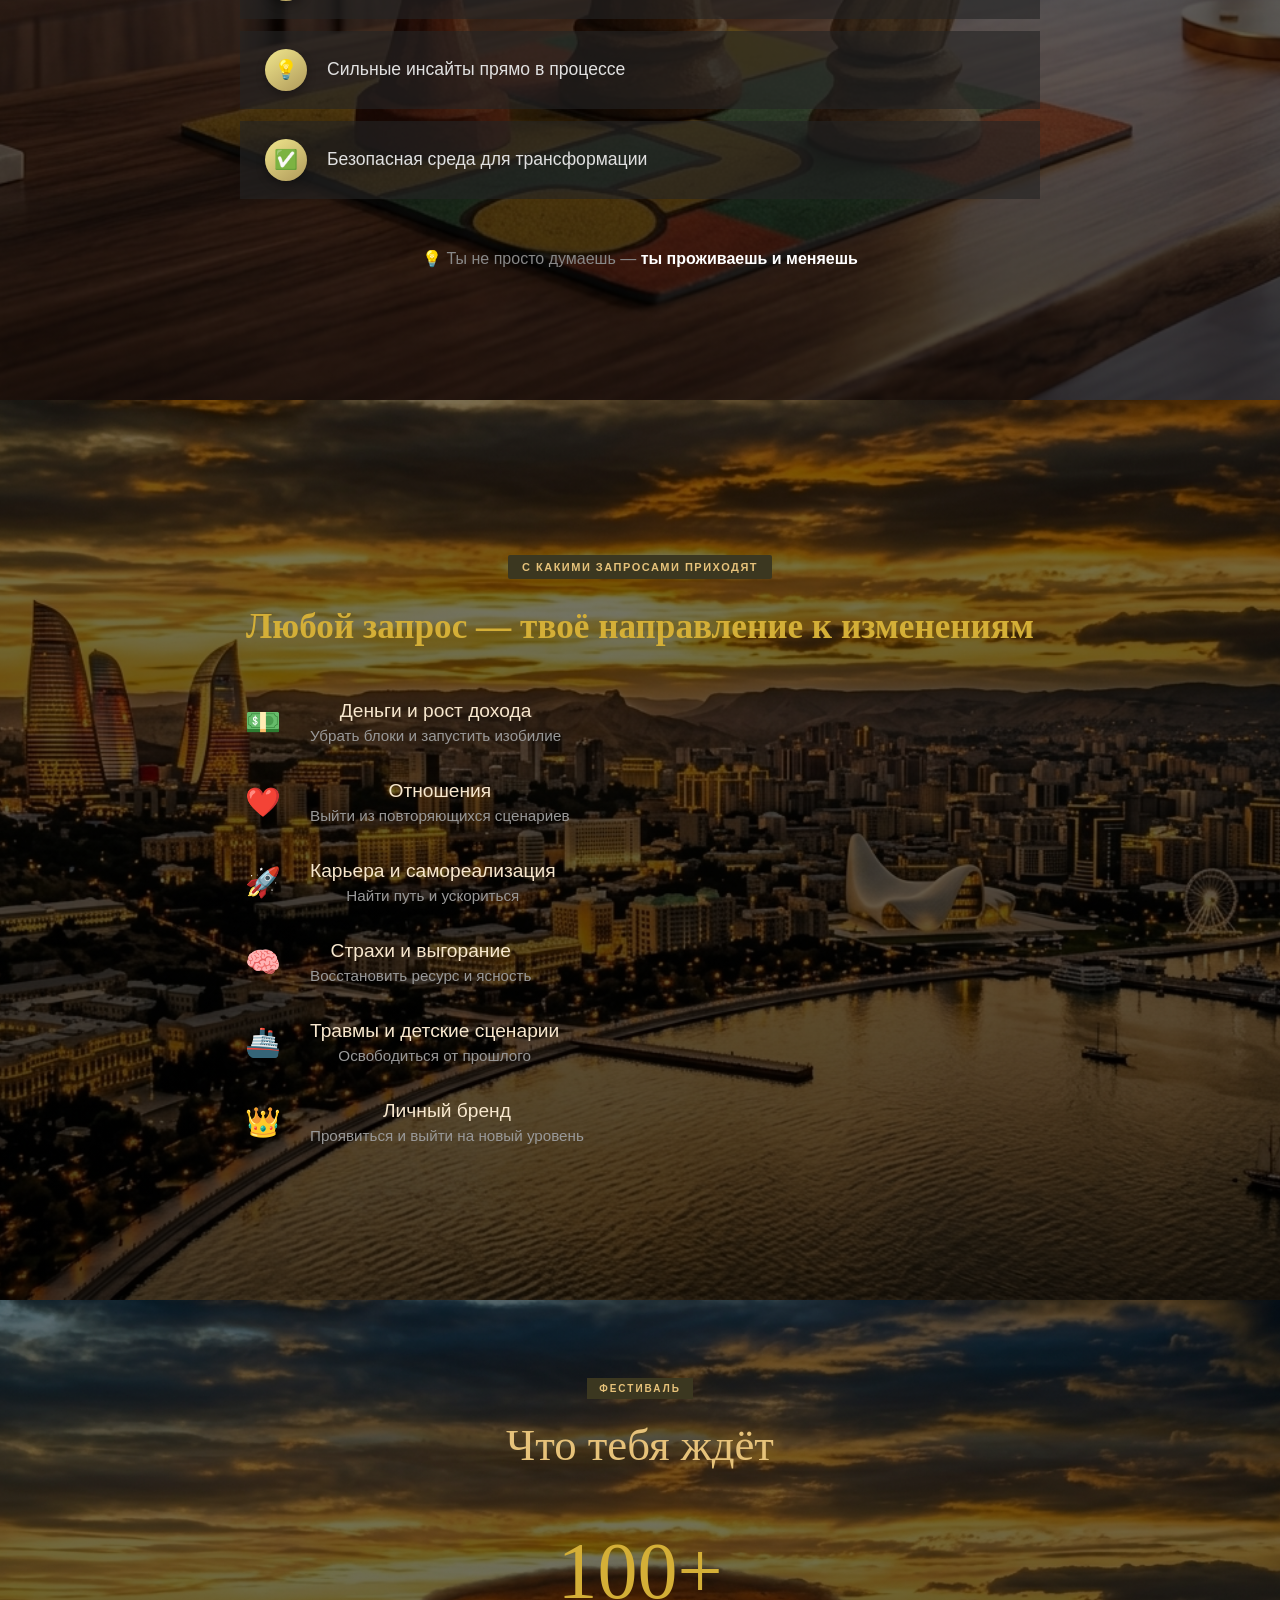
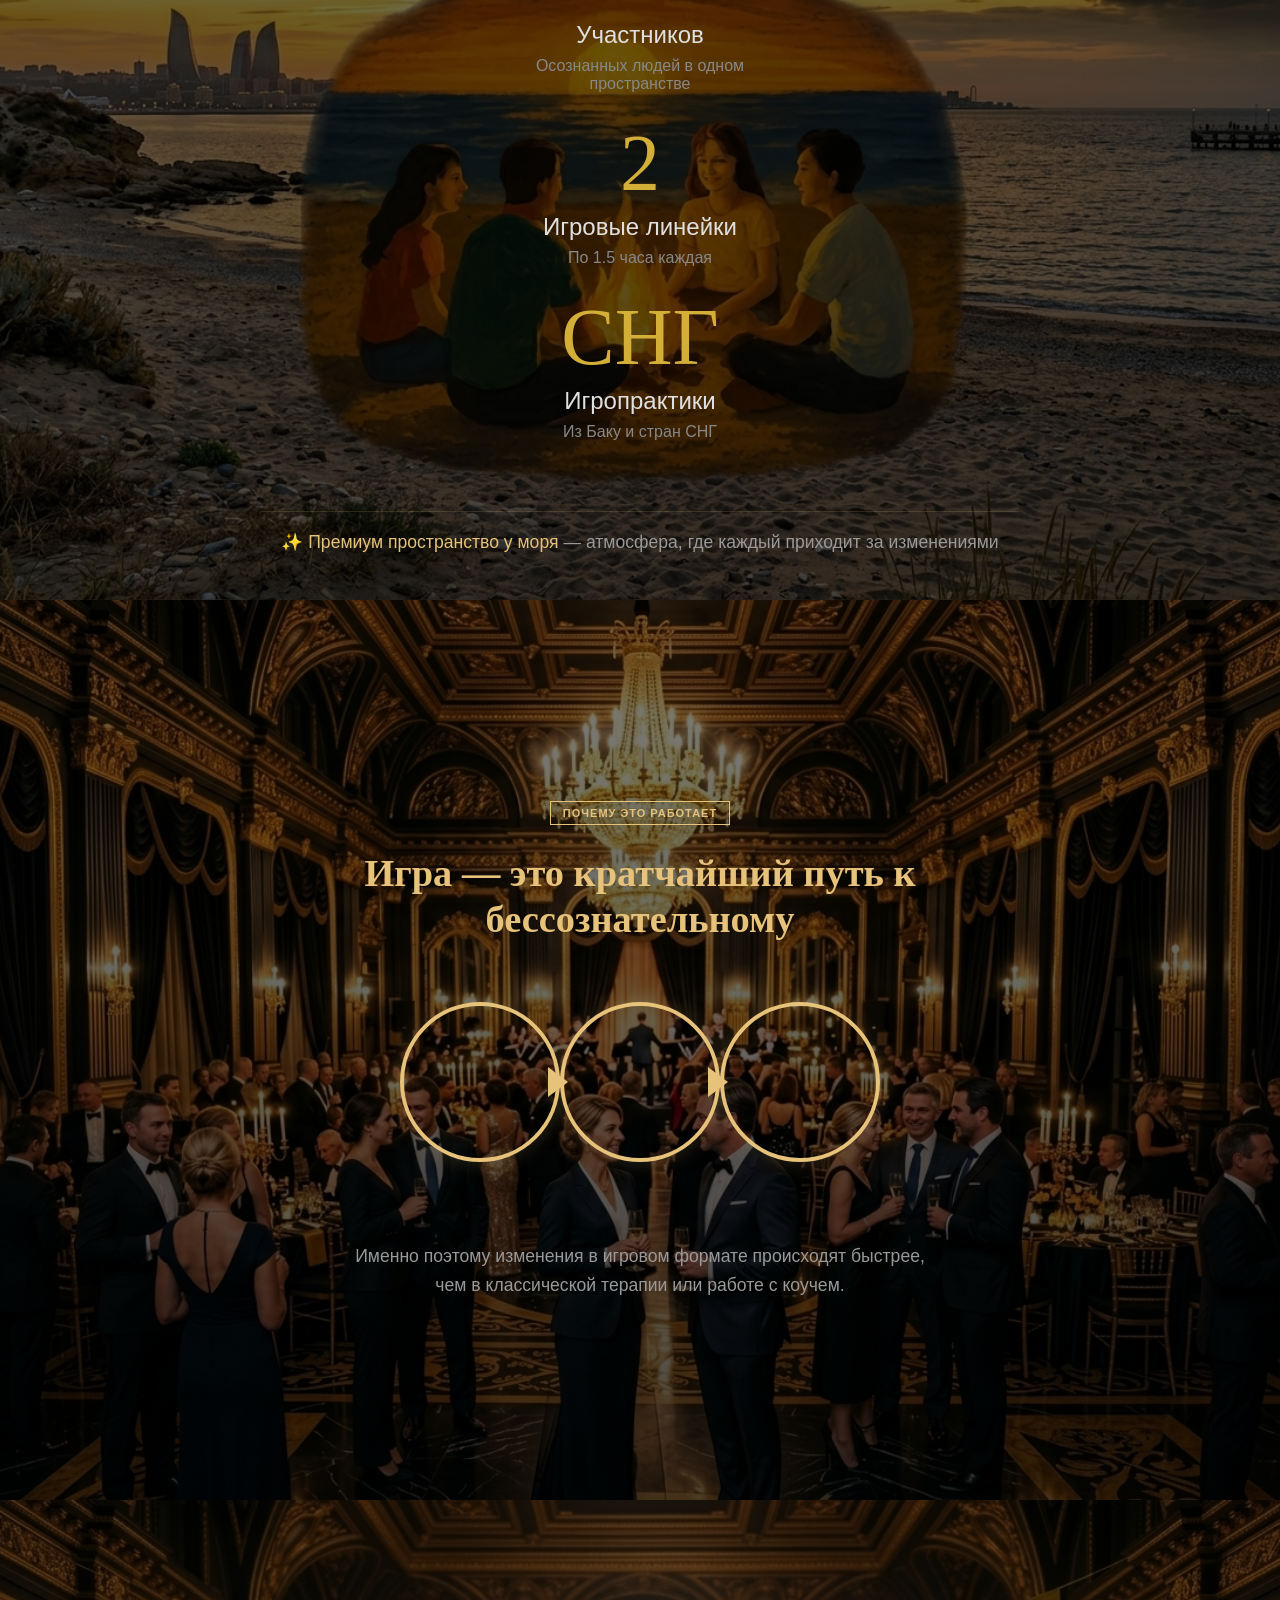
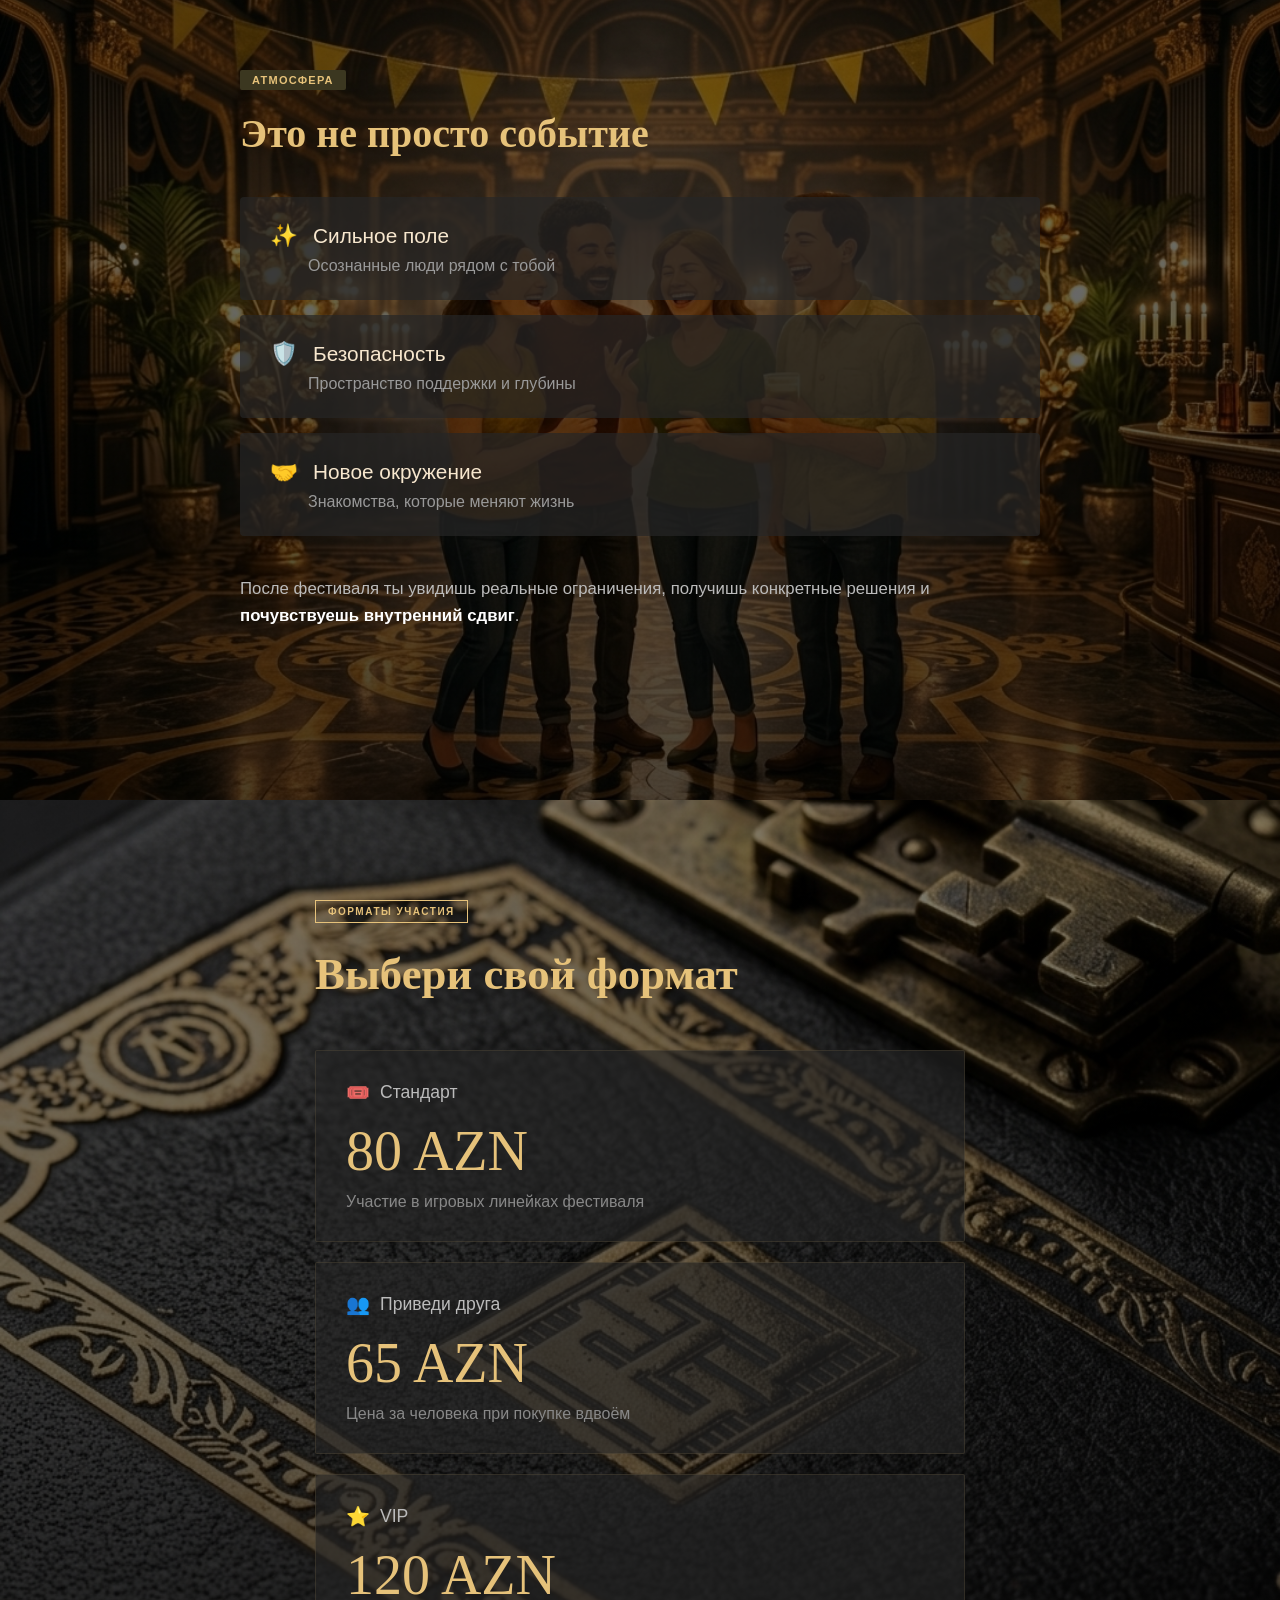
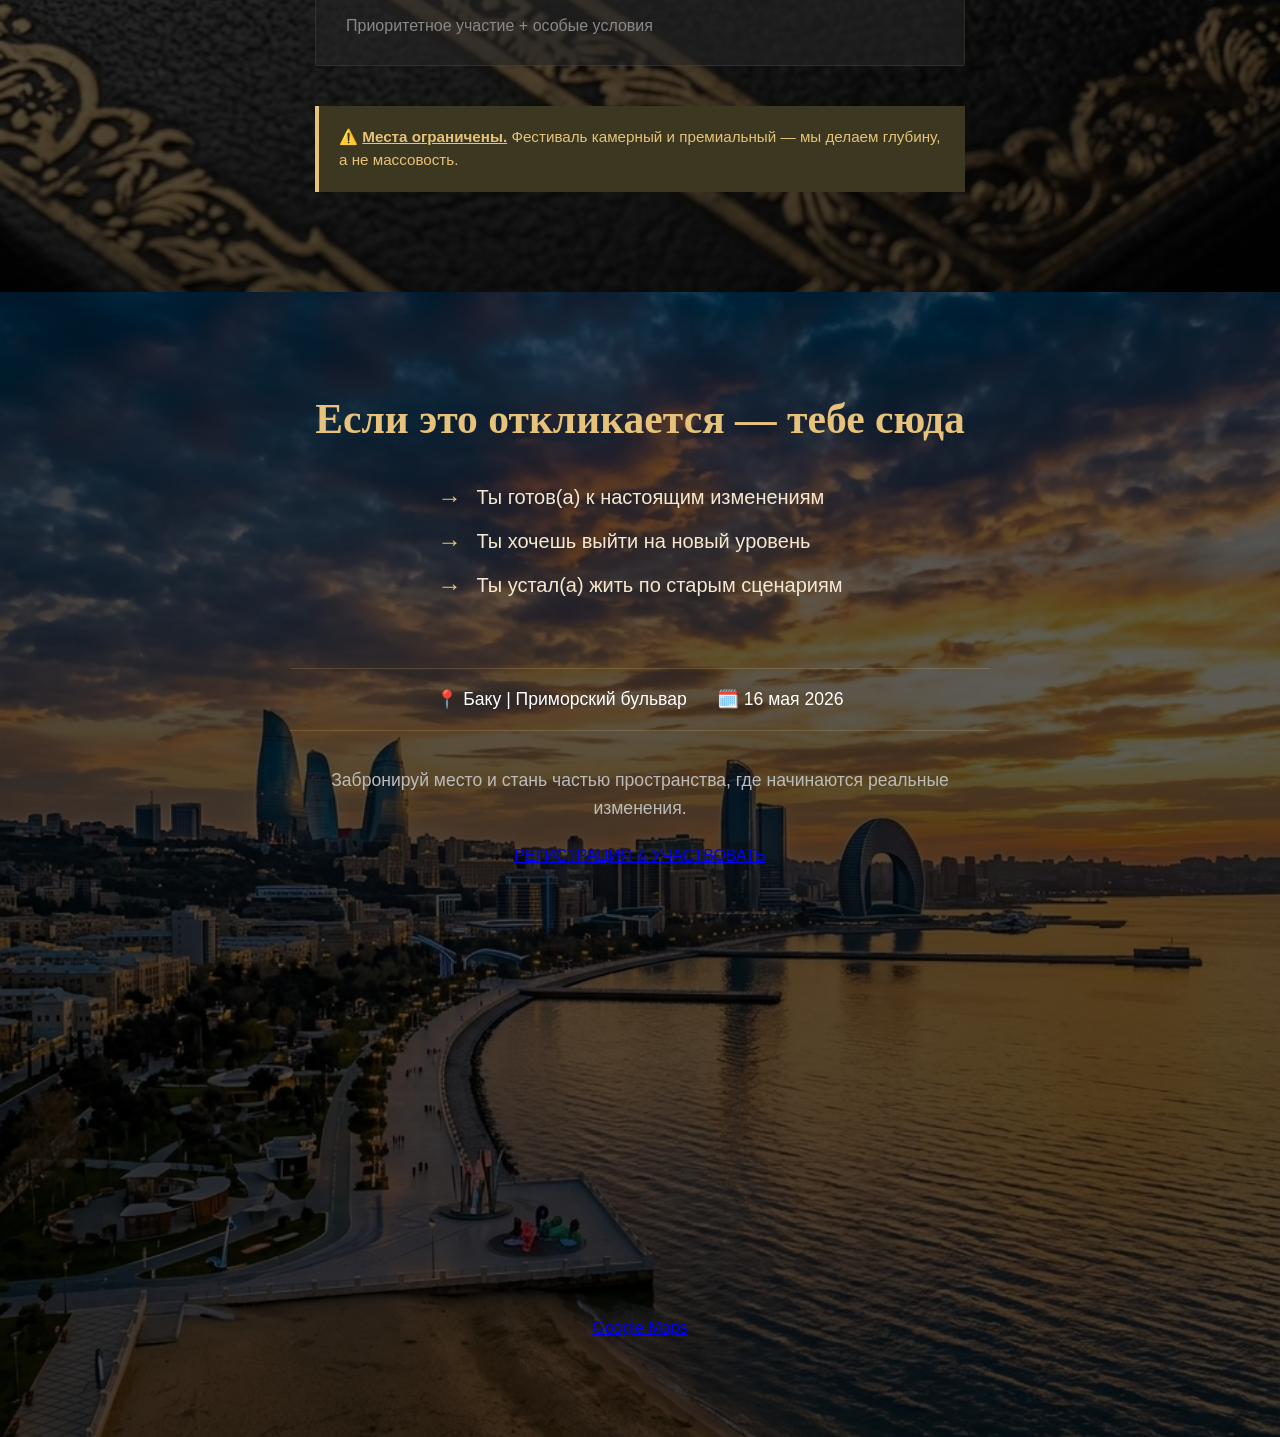
==== commit ac88039c: "D" ====
--- a/players.html
+++ b/players.html
@@ -5,7 +5,7 @@
     <meta charset="UTF-8">
     <meta name="viewport" content="width=device-width, initial-scale=1.0">
     <link rel="stylesheet" href="/assets/css/players-style.css">
-    <title>Игроки</title>
+    <title>Players</title>
 </head>
 
 <body>
@@ -17,7 +17,7 @@
         </header>
 
         <div class="info-section">
-            <span class="location">📍 Баку | Приморский бульвар</span>
+            <span class="location">📍Баку | Приморский бульвар</span>
             <span class="date">📅 16 мая 2026</span>
         </div>
 
@@ -25,6 +25,18 @@
             <p>Пространство, где ты переписываешь свои жизненные сценарии —</p>
             <p>и запускаешь реальные изменения</p>
         </div>
+
+        <div class="maps-wrapper">
+            <a href="https://docs.google.com/forms/d/e/1FAIpQLSdoWu3jQJHypkAMKvX91STcRVFlve3FWD7H4DeQUn0I_J26ZQ/viewform?pli=1"
+                target="_blank" class="maps-button">
+                Регистрация & Участвовать
+            </a>
+            <a href="#final-section" class="scroll-down-btn">
+                Узнать больше ↓
+            </a>
+        </div>
+
+
     </div>
 
     <section class="quiz-section">
@@ -366,7 +378,7 @@
     </section>
 
 
-    <section class="final-cta-section">
+    <!-- <section id="final-section" class="final-cta-section">
         <div class="final-container">
             <h2 class="final-main-title">Если это откликается — тебе сюда</h2>
 
@@ -405,12 +417,64 @@
             <div class="final-button-group">
                 <a href="https://docs.google.com/forms/d/e/1FAIpQLSdoWu3jQJHypkAMKvX91STcRVFlve3FWD7H4DeQUn0I_J26ZQ/viewform?pli=1"
                     class="final-gold-button">Регистрация & Участвовать</a>
-                <a href="https://www.instagram.com/mindbalance.pro?utm_source=ig_web_button_share_sheet&igsh=ZDNlZDc0MzIxNw=="
-                    class="final-gold-button instagram-btn">Instagram фестиваля</a>
-            </div>
-        </div>
-    </section>
-
+                <a href="https://www.google.com/maps/place/Atelier+61+Grill+and+Terrace/@40.3392934,49.8353292,17z/data=!3m1!4b1!4m6!3m5!1s0x40307ea12604b379:0xf0a0a921aa8444b6!8m2!3d40.3392893!4d49.8379041!16s%2Fg%2F1ptwg6npv?entry=ttu&g_ep=EgoyMDI2MDQyMi4wIKXMDSoASAFQAw%3D%3D"
+                    class="final-gold-button instagram-btn">Google maps</a>
+            </div>
+        </div>
+    </section>
+
+
+
+
+    <div style="width: 500px; height: 500px;">
+        <iframe
+            src="https://www.google.com/maps/embed?pb=!1m18!1m12!1m3!1d3041.137788146153!2d49.837904099999996!3d40.33928929999999!2m3!1f0!2f0!3f0!3m2!1i1024!2i768!4f13.1!3m3!1m2!1s0x40307ea12604b379%3A0xf0a0a921aa8444b6!2sAtelier%2061%20Grill%20and%20Terrace!5e0!3m2!1suz!2s!4v1777123965586!5m2!1suz!2s"
+            width="100%" height="100%" style="border:0;" allowfullscreen="" loading="lazy"
+            referrerpolicy="no-referrer-when-downgrade">
+        </iframe>
+    </div> -->
+
+
+    <section id="final-section" class="final-cta-section">
+        <div class="final-container">
+            <div class="final-flex-wrapper">
+
+                <div class="final-column">
+                    <div class="column-content">
+                        <h2 class="final-main-title">Если это откликается — тебе сюда</h2>
+                        <ul class="final-check-list">
+                            <li><span class="final-arrow">→</span> Ты готов(а) к настоящим изменениям</li>
+                            <li><span class="final-arrow">→</span> Ты хочешь выйти на новый уровень</li>
+                            <li><span class="final-arrow">→</span> Ты устал(а) жить по старым сценариям</li>
+                        </ul>
+                        <div class="final-info-row">
+                            <div class="final-info-item">📍 Баку | Приморский бульвар</div>
+                            <div class="final-info-item">🗓️ 16 мая 2026</div>
+                        </div>
+                        <p class="final-invite-text">
+                            Забронируй место и стань частью пространства, где начинаются реальные изменения.
+                        </p>
+                    </div>
+                    <a href="SILKA_BU_YERGA" class="final-unified-btn">РЕГИСТРАЦИЯ & УЧАСТВОВАТЬ</a>
+                </div>
+
+                <div class="final-column">
+                    <div class="column-content">
+                        <div class="map-wrapper">
+                            <iframe
+                                src="https://www.google.com/maps/embed?pb=!1m18!1m12!1m3!1d3041.137788146153!2d49.837904099999996!3d40.33928929999999!2m3!1f0!2f0!3f0!3m2!1i1024!2i768!4f13.1!3m3!1m2!1s0x40307ea12604b379%3A0xf0a0a921aa8444b6!2sAtelier%2061%20Grill%20and%20Terrace!5e0!3m2!1sru!2s!4v1777131250136!5m2!1sru!2s"
+                                width="600" height="450" style="border:0;" allowfullscreen="" loading="lazy"
+                                referrerpolicy="no-referrer-when-downgrade">
+                            </iframe>
+                        </div>
+                    </div>
+                    <a href="https://www.google.com/maps/place/Atelier+61+Grill+and+Terrace/@40.3392934,49.8353292,17z/data=!3m1!4b1!4m6!3m5!1s0x40307ea12604b379:0xf0a0a921aa8444b6!8m2!3d40.3392893!4d49.8379041!16s%2Fg%2F1ptwg6npv?entry=ttu&g_ep=EgoyMDI2MDQyMi4wIKXMDSoASAFQAw%3D%3D"
+                        class="final-unified-btn">Google Maps</a>
+                </div>
+
+            </div>
+        </div>
+    </section>
 
 
 </body>
